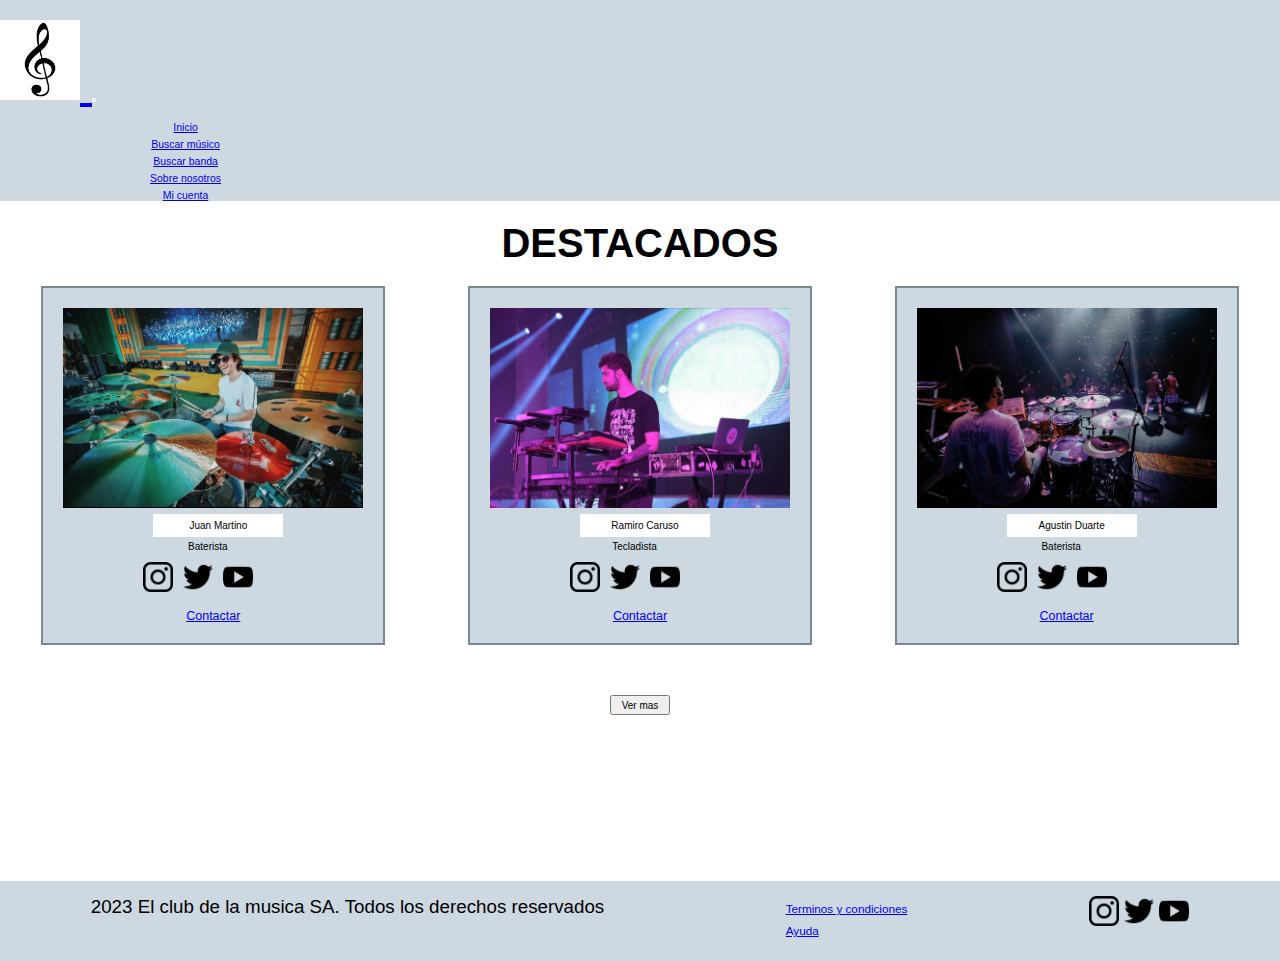
==== index.html @ a325bc66 "nav bootstrap" ====
<!DOCTYPE html>
<html lang="es">

<head>
    <meta charset="UTF-8">
    <meta http-equiv="X-UA-Compatible" content="IE=edge">
    <meta name="viewport" content="width=device-width, initial-scale=1.0">
    <link rel="shortcut icon" href="./img/notamusical.ico" />
    <link href="https://cdn.jsdelivr.net/npm/bootstrap@5.3.0-alpha1/dist/css/bootstrap.min.css" rel="stylesheet"
        integrity="sha384-GLhlTQ8iRABdZLl6O3oVMWSktQOp6b7In1Zl3/Jr59b6EGGoI1aFkw7cmDA6j6gD" crossorigin="anonymous">
    <script src="https://cdn.jsdelivr.net/npm/bootstrap@5.3.0-alpha1/dist/js/bootstrap.bundle.min.js"
        integrity="sha384-w76AqPfDkMBDXo30jS1Sgez6pr3x5MlQ1ZAGC+nuZB+EYdgRZgiwxhTBTkF7CXvN"
        crossorigin="anonymous"></script>
    <link rel="stylesheet" href="./css/estilos.css">
    <title>El club de la música</title>
</head>

<body>
        <header>
            <nav class="navbar navbar-expand-sm" style="background-color: #ced8e0; font-size: 11rem;" >
                <div class="container-fluid">
                    <a class="navbar-brand" href="./index.html">
                        <img src="./img/notamusical.png" alt="logo club" width="80" height="80">
                    </a>
                    <button class="navbar-toggler" type="button" data-bs-toggle="collapse" data-bs-target="#navbarNav"
                        aria-controls="navbarNav" aria-expanded="false" aria-label="Toggle navigation">
                        <span class="navbar-toggler-icon"></span>
                    </button>
                    <div class="collapse navbar-collapse" id="navbarNav">
                        <ul class="navbar-nav">
                            <li class="nav-item">
                                <a class="nav-link active" aria-current="page" href="./index.html">Inicio</a>
                            </li>
                            <li class="nav-item">
                                <a class="nav-link" href="./pages/buscarmusico.html">Buscar músico</a>
                            </li>
                            <li class="nav-item">
                                <a class="nav-link" href="./pages/buscarbanda.html">Buscar banda</a>
                            </li>
                            <li class="nav-item">
                                <a class="nav-link" href="./pages/sobrenosotros.html">Sobre nosotros</a>
                            </li>
                        </li>
                        <li class="nav-item">
                            <a class="nav-link" href="./pages/micuenta.html">Mi cuenta</a>
                        </li>
                        </ul>
                    </div>
                </div>
            </nav>
        </header>
        <div id="grid_container">
        <main>
            <!-- titulo -->
            <h1>DESTACADOS</h1>
            <!-- perfiles destacados -->
            <article>
                <section>
                    <a href="./pages/perfiljuan.html" target="_blank"><img class="imagenperfil" src="./img/fotojuan.png"
                            alt="img Juan Martino"></a>
                    <p class="nombres">Juan Martino</p>
                    <p class="instrumento">Baterista</p>
                    <ul class="redes">
                        <li><a href="https://instagram.com/juanmartino10" target="_blank"><img class="imgredes"
                                    src="./img/logoig.png" alt="logo ig"></a></li>
                        <li><a href="https://twitter.com/martinojuan10" target="_blank"><img class="imgredes"
                                    src="./img/logotw.png" alt="logo tw"></a></li>
                        <li><a href="https://youtube.com/juanmartino" target="_blank"> <img class="imgredes"
                                    src="./img/logoyt.png" alt="logo yt"></a></li>
                    </ul>
                    <br>
                    <div class="contactar">
                        <a href="./pages/perfiljuan.html">Contactar</a>
                    </div>
                </section>
                <section class="perfilchoco">
                    <a href="paginachoco.html" target="_blank"><img class="imagenperfil" src="./img/fotochoco.png"
                            alt="img Ramiro Caruso"></a>
                    <p class="nombres">Ramiro Caruso</p>
                    <p class="instrumento">Tecladista</p>
                    <ul class="redes">
                        <li><a href="https://instagram.com/carusoramiro" target="_blank"><img class="imgredes"
                                    src="./img/logoig.png" alt="logo ig"></a></li>
                        <li><a href="https://twitter.com/carusoramiro" target="_blank"><img class="imgredes"
                                    src="./img/logotw.png" alt="logo tw"></a></li>
                        <li><a href="https://youtube.com/carusoramiro" target="_blank"><img class="imgredes"
                                    src="./img/logoyt.png" alt="logo yt"></a></li>
                    </ul>
                    <br>
                    <div class="contactar">
                        <a href="perfilchoco.html" target="_blank">Contactar</a>
                    </div>
                </section>
                <section class="perfilagus">
                    <a href="paginaagus.html" target="_blank"><img class="imagenperfil" src="./img/fotoagus.png"
                            alt="img Agustin Duarte"></a>
                    <p class="nombres">Agustin Duarte</p>
                    <p class="instrumento">Baterista</p>
                    <ul class="redes">
                        <li><a href="https://instagram.com/agusduarte8" target="_blank"><img class="imgredes"
                                    src="./img/logoig.png" alt="logo ig"></a></li>
                        <li><a href="https://twitter.com/agusduarte8" target="_blank"><img class="imgredes"
                                    src="./img/logotw.png" alt="logo tw"></a></li>
                        <li><a href="https://youtube.com/agusduarte8" target="_blank"><img class="imgredes"
                                    src="./img/logoyt.png" alt="logo yt"></a></li>
                    </ul>
                    <br>
                    <div class="contactar">
                        <a href="perfilagus.html" target="_blank">Contactar</a>
                    </div>
                </section>
            </article>
            <div class="divBotonVerMas">
                <input type="button" name="vermas" value="Ver mas" class="botonVerMas">
            </div>
        </main>
        <!-- footer -->
        <footer>
            <div>
                <ul class="estilofooter">
                    <li class="copyfooter">2023 El club de la musica SA. Todos los derechos reservados</li>
                    <li><a href="./pages/terminos.html">Terminos y condiciones</a>
                        <br>
                        <a href="./pages/ayuda.html">Ayuda</a>
                    </li>
                    <li><a href="https://instagram.com/clubdelamusica" target="_blank"><img class="imgfooter"
                                src="./img/logoig.png" alt="logo ig"></a>
                        <a href="https://twitter.com/clubdelamusica" target="_blank"><img class="imgfooter"
                                src="./img/logotw.png" alt="logo tw"></a>
                        <a href="https://youtube.com/clubdelamusica" target="_blank"><img class="imgfooter"
                                src="./img/logoyt.png" alt="logo yt"></a>
                    </li>
                </ul>
            </div>
        </footer>
    </div>
</body>

</html>
---- css/estilos.css ----
* {
    margin: 0%;
    padding: 0%;
    font-size: 62.5%;
    font-family: 'Poppins', sans-serif;
}

/* GRID */
#grid_container {
    display: grid;
    grid-template-columns: 1fr;
    grid-template-rows: 600px 80px;
    grid-column-gap: 0px;
    grid-row-gap: 0px;
    grid-template-areas:
        "nav"
        "article"
        "footer";
}

header {
    background-color: #ced8e0;
    display: flex;
    align-items: center;
}

/* NAV */

nav {
    background-color: #ced8e0;
    font-size: 7rem;
    padding-top: 20px;
    display: flex;
}

nav ul li a {
    display: flex;
    justify-content: space-around;
    margin-left: 150px;
}

.navul {
    display: flex;
    justify-content: space-around;
    flex-direction: row;
    list-style-type: none;
    text-align: center;
}

.navul li {
    display: inline;
}

.logoprincipal {
    height: 100px;
    width: 100px;
    padding-top: 30px;
}

/* TITULO */

h1 {
    display: flex;
    justify-content: center;
    align-items: center;
    font-size: 4rem;
    margin: 20px;
}

h2 {
    display: flex;
    justify-content: center;
    align-items: center;
    font-size: 2rem;
    margin: 20px;
}

/* ARTICLE */

article {
    grid-area: article;
    display: flex;
    justify-content: space-around;
}

section {
    background-color: #ced8e0;
    border: solid 2px #788896;
    padding: 20px;
}

.buscadorMusicos {
    width: 500px;
    font-size: 1rem;
}

.nombres {
    display: flex;
    justify-content: center;
    align-items: center;
    font-size: 1rem;
    padding: 10px;
    background-color: white;
    height: 3px;
    width: 110px;
    margin-left: 90px;
    margin-top: 5px;
}


p {
    display: flex;
    align-items: center;
    justify-content: center;
    font-size: 1rem;
}

.instrumento {
    margin: 4px;
    margin-right: 15px;
}

.contactar {
    display: flex;
    justify-content: center;
    align-items: center;
    font-size: 2rem;
}

.imagenperfil {
    height: 200px;
    width: 300px;
}

.redes {
    display: flex;
    justify-content: center;
    margin: 10px;
    list-style-type: none;
    margin-right: 50px;
}

.imgredes {
    height: 30px;
    width: 30px;
    margin-left: 10px;
}

.divBotonVerMas {
    display: flex;
    justify-content: center;
    align-items: center;
    margin-bottom: 15px;
    padding: 10px;
}

.botonVerMas {
    height: 20px;
    width: 60px;
    font-size: 1rem;
    margin-top: 40px;
}

/* IFRAME */

.iframe {
    display: flex;
    align-items: center;
    justify-content: center;
    height: 500px;
    width: 500px;
    margin-left: 500px;
}


/* FOOTER */
footer {
    grid-area: footer;
    background-color: #ced8e0;
    height: 80px;
}


.imgfooter {
    height: 30px;
    width: 30px;
}

.estilofooter {
    display: flex;
    font-size: 3rem;
    justify-content: space-around;
    list-style-type: none;
    padding-top: 15px;
}

@media screen and (max-width: 400px) {

    .perfilchoco {
        display: none;
    }

    .perfilagus {
        display: none;
    }

    .perfilnegra {
        display: none;
    }

    #grid_container {
        grid-template-columns: 1fr;
        grid-template-rows: 600px 100px;
        grid-template-areas:
            "article"
            "footer";
    }

    nav {
        display: none;
    }

    h1 {
        font-size: 2rem;
    }

    .buscadorMusicos {
        width: 300px;
        font-size: 5px;
        height: 4px;
        margin-left: 25px;
    }

    footer {
        height: 200px;
    }

    .estilofooter {
        font-size: 2rem;
        display: flex;
        margin-top: 40px;
    }

    .logoprincipal {
        height: 35px;
        width: 35px;
    }

    .imgfooter {
        height: 20px;
        width: 20px;
    }

    .copyfooter {
        display: none;
    }
}
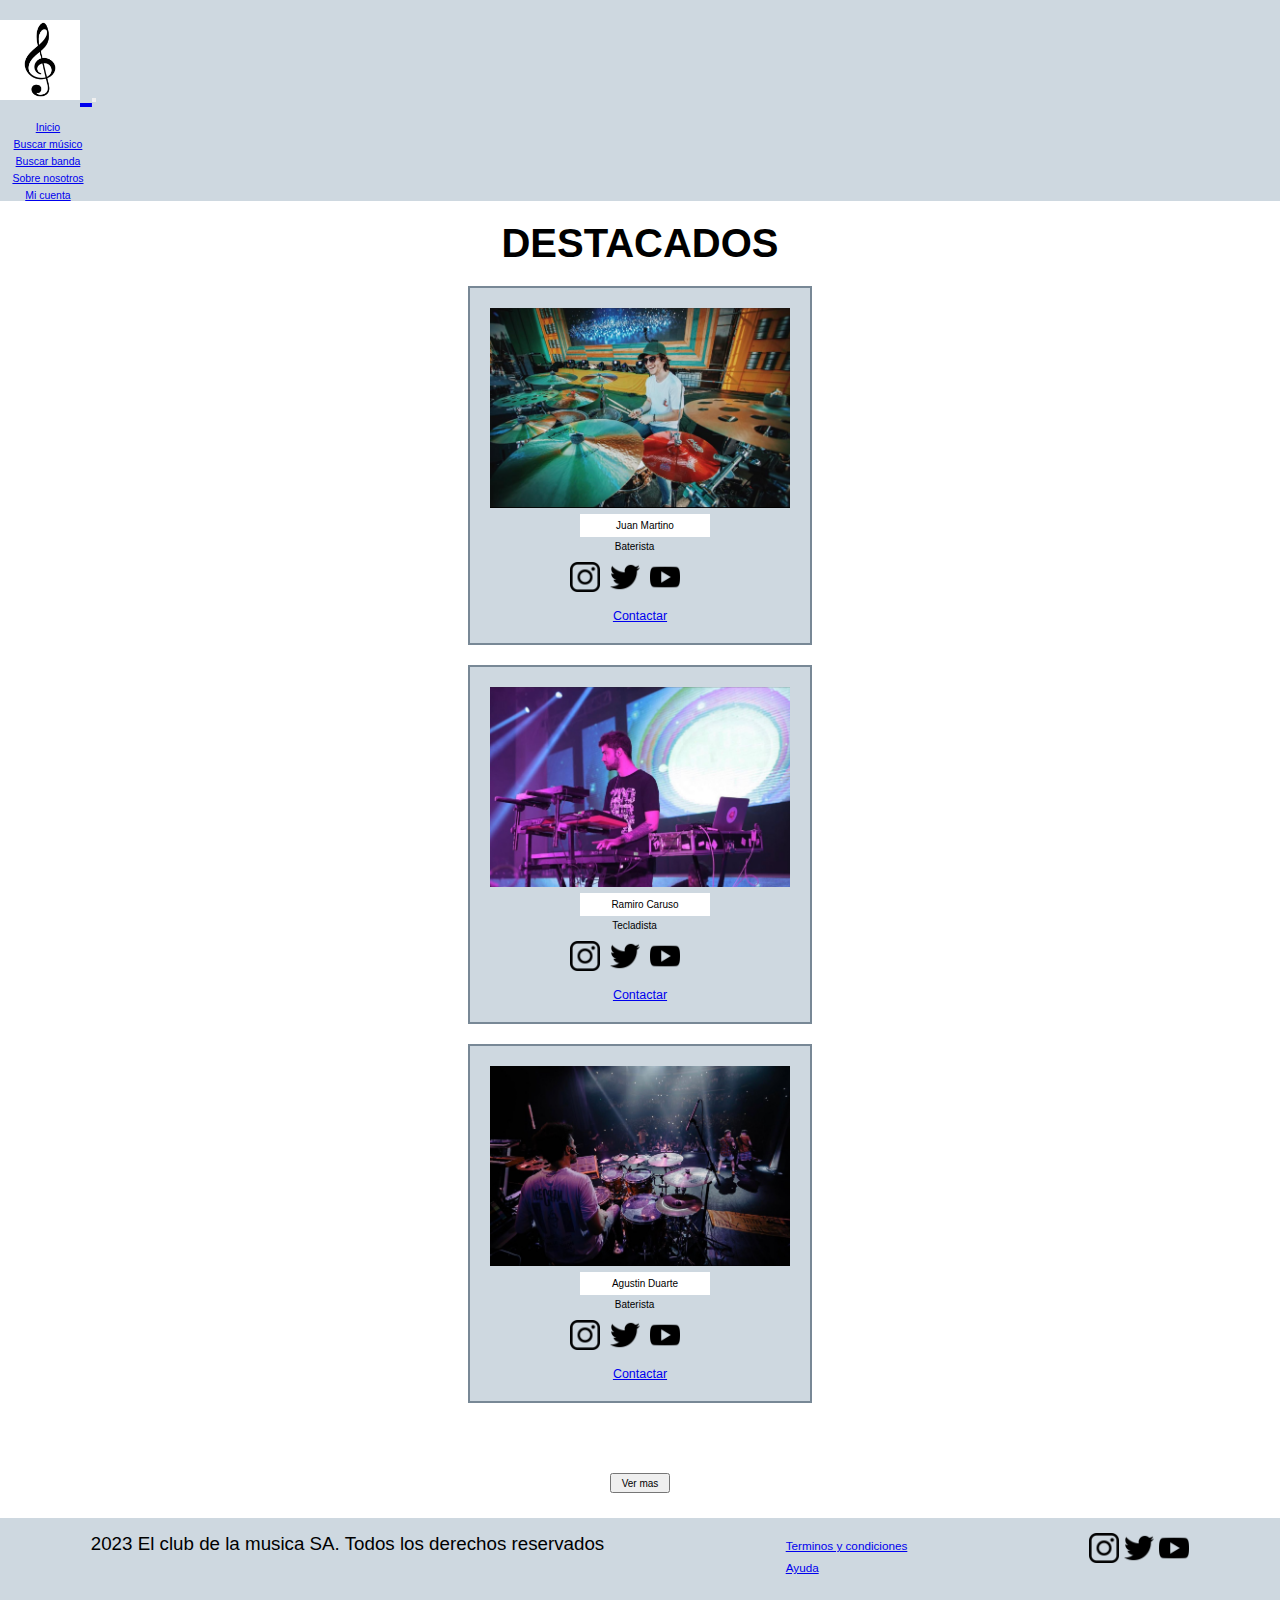
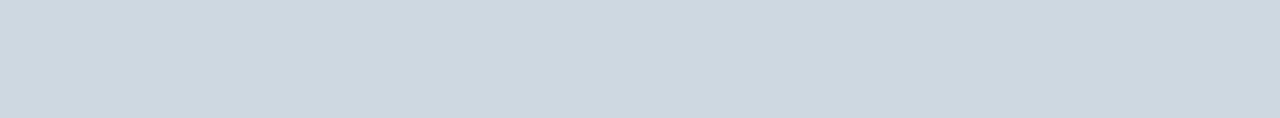
==== commit 7490190e: "correciones html" ====
--- a/index.html
+++ b/index.html
@@ -16,124 +16,137 @@
 </head>
 
 <body>
-        <header>
-            <nav class="navbar navbar-expand-sm" style="background-color: #ced8e0; font-size: 11rem;" >
-                <div class="container-fluid">
-                    <a class="navbar-brand" href="./index.html">
-                        <img src="./img/notamusical.png" alt="logo club" width="80" height="80">
-                    </a>
-                    <button class="navbar-toggler" type="button" data-bs-toggle="collapse" data-bs-target="#navbarNav"
-                        aria-controls="navbarNav" aria-expanded="false" aria-label="Toggle navigation">
-                        <span class="navbar-toggler-icon"></span>
-                    </button>
-                    <div class="collapse navbar-collapse" id="navbarNav">
-                        <ul class="navbar-nav">
-                            <li class="nav-item">
-                                <a class="nav-link active" aria-current="page" href="./index.html">Inicio</a>
-                            </li>
-                            <li class="nav-item">
-                                <a class="nav-link" href="./pages/buscarmusico.html">Buscar músico</a>
-                            </li>
-                            <li class="nav-item">
-                                <a class="nav-link" href="./pages/buscarbanda.html">Buscar banda</a>
-                            </li>
-                            <li class="nav-item">
-                                <a class="nav-link" href="./pages/sobrenosotros.html">Sobre nosotros</a>
-                            </li>
+    <header>
+        <nav class="navbar navbar-expand-sm">
+            <div class="container-fluid">
+                <a class="navbar-brand" href="./index.html">
+                    <img src="./img/notamusical.png" alt="logo club" width="80" height="80">
+                </a>
+                <button class="navbar-toggler" type="button" data-bs-toggle="collapse" data-bs-target="#navbarNav"
+                    aria-controls="navbarNav" aria-expanded="false" aria-label="Toggle navigation">
+                    <span class="navbar-toggler-icon"></span>
+                </button>
+                <div class="collapse navbar-collapse" id="navbarNav">
+                    <ul class="navbar-nav">
+                        <li class="nav-item">
+                            <a class="nav-link active" aria-current="page" href="./index.html">Inicio</a>
+                        </li>
+                        <li class="nav-item">
+                            <a class="nav-link" href="./pages/buscarmusico.html">Buscar músico</a>
+                        </li>
+                        <li class="nav-item">
+                            <a class="nav-link" href="./pages/buscarbanda.html">Buscar banda</a>
+                        </li>
+                        <li class="nav-item">
+                            <a class="nav-link" href="./pages/sobrenosotros.html">Sobre nosotros</a>
                         </li>
                         <li class="nav-item">
                             <a class="nav-link" href="./pages/micuenta.html">Mi cuenta</a>
                         </li>
+                    </ul>
+                </div>
+            </div>
+        </nav>
+    </header>
+    <main>
+        <!-- titulo -->
+        <h1>DESTACADOS</h1>
+        <!-- perfiles destacados -->
+        <div class="row">
+            <div class="col-sm">
+                <article>
+                    <section>
+                        <a href="./pages/perfiljuan.html" target="_blank"><img class="imagenperfil"
+                                src="./img/fotojuan.png" alt="img Juan Martino"></a>
+                        <p class="nombres">Juan Martino</p>
+                        <p class="instrumento">Baterista</p>
+                        <ul class="redes">
+                            <li><a href="https://instagram.com/juanmartino10" target="_blank"><img class="imgredes"
+                                        src="./img/logoig.png" alt="logo ig"></a></li>
+                            <li><a href="https://twitter.com/martinojuan10" target="_blank"><img class="imgredes"
+                                        src="./img/logotw.png" alt="logo tw"></a></li>
+                            <li><a href="https://youtube.com/juanmartino" target="_blank"> <img class="imgredes"
+                                        src="./img/logoyt.png" alt="logo yt"></a></li>
+                        </ul>
+                        <br>
+                        <div class="contactar">
+                            <a href="./pages/perfiljuan.html">Contactar</a>
+                        </div>
+                    </section>
+                </article>
+            </div>
+            <div class="col-sm">
+                <article>
+                    <section class="perfilchoco">
+                        <a href="paginachoco.html" target="_blank"><img class="imagenperfil" src="./img/fotochoco.png"
+                                alt="img Ramiro Caruso"></a>
+                        <p class="nombres">Ramiro Caruso</p>
+                        <p class="instrumento">Tecladista</p>
+                        <ul class="redes">
+                            <li><a href="https://instagram.com/carusoramiro" target="_blank"><img class="imgredes"
+                                        src="./img/logoig.png" alt="logo ig"></a></li>
+                            <li><a href="https://twitter.com/carusoramiro" target="_blank"><img class="imgredes"
+                                        src="./img/logotw.png" alt="logo tw"></a></li>
+                            <li><a href="https://youtube.com/carusoramiro" target="_blank"><img class="imgredes"
+                                        src="./img/logoyt.png" alt="logo yt"></a></li>
+                        </ul>
+                        <br>
+                        <div class="contactar">
+                            <a href="perfilchoco.html" target="_blank">Contactar</a>
+                        </div>
+                    </section>
+                </article>
+            </div>
+            <div class="col-sm">
+                <article>
+                    <section class="perfilagus">
+                        <a href="paginaagus.html" target="_blank"><img class="imagenperfil" src="./img/fotoagus.png"
+                                alt="img Agustin Duarte"></a>
+                        <p class="nombres">Agustin Duarte</p>
+                        <p class="instrumento">Baterista</p>
+                        <ul class="redes">
+                            <li><a href="https://instagram.com/agusduarte8" target="_blank"><img class="imgredes"
+                                        src="./img/logoig.png" alt="logo ig"></a></li>
+                            <li><a href="https://twitter.com/agusduarte8" target="_blank"><img class="imgredes"
+                                        src="./img/logotw.png" alt="logo tw"></a></li>
+                            <li><a href="https://youtube.com/agusduarte8" target="_blank"><img class="imgredes"
+                                        src="./img/logoyt.png" alt="logo yt"></a></li>
+                        </ul>
+                        <br>
+                        <div class="contactar">
+                            <a href="perfilagus.html" target="_blank">Contactar</a>
+                        </div>
+                    </section>
+                </article>
+            </div>
+        </div>
+        <div class="divBotonVerMas">
+            <input type="button" name="vermas" value="Ver mas" class="botonVerMas">
+        </div>
+    </main>
+    <!-- footer -->
+        <div class="row">
+            <div class="col">
+                <footer>
+                    <div>
+                        <ul class="estilofooter">
+                            <li class="copyfooter">2023 El club de la musica SA. Todos los derechos reservados</li>
+                            <li><a href="./pages/terminos.html">Terminos y condiciones</a>
+                                <br>
+                                <a href="./pages/ayuda.html">Ayuda</a>
+                            </li>
+                            <li><a href="https://instagram.com/clubdelamusica" target="_blank"><img class="imgfooter"
+                                        src="./img/logoig.png" alt="logo ig"></a>
+                                <a href="https://twitter.com/clubdelamusica" target="_blank"><img class="imgfooter"
+                                        src="./img/logotw.png" alt="logo tw"></a>
+                                <a href="https://youtube.com/clubdelamusica" target="_blank"><img class="imgfooter"
+                                        src="./img/logoyt.png" alt="logo yt"></a>
+                            </li>
                         </ul>
                     </div>
-                </div>
-            </nav>
-        </header>
-        <div id="grid_container">
-        <main>
-            <!-- titulo -->
-            <h1>DESTACADOS</h1>
-            <!-- perfiles destacados -->
-            <article>
-                <section>
-                    <a href="./pages/perfiljuan.html" target="_blank"><img class="imagenperfil" src="./img/fotojuan.png"
-                            alt="img Juan Martino"></a>
-                    <p class="nombres">Juan Martino</p>
-                    <p class="instrumento">Baterista</p>
-                    <ul class="redes">
-                        <li><a href="https://instagram.com/juanmartino10" target="_blank"><img class="imgredes"
-                                    src="./img/logoig.png" alt="logo ig"></a></li>
-                        <li><a href="https://twitter.com/martinojuan10" target="_blank"><img class="imgredes"
-                                    src="./img/logotw.png" alt="logo tw"></a></li>
-                        <li><a href="https://youtube.com/juanmartino" target="_blank"> <img class="imgredes"
-                                    src="./img/logoyt.png" alt="logo yt"></a></li>
-                    </ul>
-                    <br>
-                    <div class="contactar">
-                        <a href="./pages/perfiljuan.html">Contactar</a>
-                    </div>
-                </section>
-                <section class="perfilchoco">
-                    <a href="paginachoco.html" target="_blank"><img class="imagenperfil" src="./img/fotochoco.png"
-                            alt="img Ramiro Caruso"></a>
-                    <p class="nombres">Ramiro Caruso</p>
-                    <p class="instrumento">Tecladista</p>
-                    <ul class="redes">
-                        <li><a href="https://instagram.com/carusoramiro" target="_blank"><img class="imgredes"
-                                    src="./img/logoig.png" alt="logo ig"></a></li>
-                        <li><a href="https://twitter.com/carusoramiro" target="_blank"><img class="imgredes"
-                                    src="./img/logotw.png" alt="logo tw"></a></li>
-                        <li><a href="https://youtube.com/carusoramiro" target="_blank"><img class="imgredes"
-                                    src="./img/logoyt.png" alt="logo yt"></a></li>
-                    </ul>
-                    <br>
-                    <div class="contactar">
-                        <a href="perfilchoco.html" target="_blank">Contactar</a>
-                    </div>
-                </section>
-                <section class="perfilagus">
-                    <a href="paginaagus.html" target="_blank"><img class="imagenperfil" src="./img/fotoagus.png"
-                            alt="img Agustin Duarte"></a>
-                    <p class="nombres">Agustin Duarte</p>
-                    <p class="instrumento">Baterista</p>
-                    <ul class="redes">
-                        <li><a href="https://instagram.com/agusduarte8" target="_blank"><img class="imgredes"
-                                    src="./img/logoig.png" alt="logo ig"></a></li>
-                        <li><a href="https://twitter.com/agusduarte8" target="_blank"><img class="imgredes"
-                                    src="./img/logotw.png" alt="logo tw"></a></li>
-                        <li><a href="https://youtube.com/agusduarte8" target="_blank"><img class="imgredes"
-                                    src="./img/logoyt.png" alt="logo yt"></a></li>
-                    </ul>
-                    <br>
-                    <div class="contactar">
-                        <a href="perfilagus.html" target="_blank">Contactar</a>
-                    </div>
-                </section>
-            </article>
-            <div class="divBotonVerMas">
-                <input type="button" name="vermas" value="Ver mas" class="botonVerMas">
+                </footer>
             </div>
-        </main>
-        <!-- footer -->
-        <footer>
-            <div>
-                <ul class="estilofooter">
-                    <li class="copyfooter">2023 El club de la musica SA. Todos los derechos reservados</li>
-                    <li><a href="./pages/terminos.html">Terminos y condiciones</a>
-                        <br>
-                        <a href="./pages/ayuda.html">Ayuda</a>
-                    </li>
-                    <li><a href="https://instagram.com/clubdelamusica" target="_blank"><img class="imgfooter"
-                                src="./img/logoig.png" alt="logo ig"></a>
-                        <a href="https://twitter.com/clubdelamusica" target="_blank"><img class="imgfooter"
-                                src="./img/logotw.png" alt="logo tw"></a>
-                        <a href="https://youtube.com/clubdelamusica" target="_blank"><img class="imgfooter"
-                                src="./img/logoyt.png" alt="logo yt"></a>
-                    </li>
-                </ul>
-            </div>
-        </footer>
-    </div>
+        </div>
 </body>
 
 </html>--- a/css/estilos.css
+++ b/css/estilos.css
@@ -9,7 +9,7 @@
 #grid_container {
     display: grid;
     grid-template-columns: 1fr;
-    grid-template-rows: 600px 80px;
+    grid-template-rows: 100px 600px 80px;
     grid-column-gap: 0px;
     grid-row-gap: 0px;
     grid-template-areas:
@@ -28,7 +28,7 @@
 
 nav {
     background-color: #ced8e0;
-    font-size: 7rem;
+    font-size: 11rem;
     padding-top: 20px;
     display: flex;
 }
@@ -36,7 +36,7 @@
 nav ul li a {
     display: flex;
     justify-content: space-around;
-    margin-left: 150px;
+    
 }
 
 .navul {
@@ -81,6 +81,7 @@
     grid-area: article;
     display: flex;
     justify-content: space-around;
+    margin-bottom: 20px;
 }
 
 section {
@@ -161,6 +162,19 @@
     margin-top: 40px;
 }
 
+.miCuenta {
+    height: 300px;
+    font-size: 4rem;
+    margin: 40px;
+    margin-bottom: 100px;
+}
+
+.botonIngresar {
+margin: 20px;
+margin-left: 120px;
+padding: 10px;
+}
+
 /* IFRAME */
 
 .iframe {
@@ -177,7 +191,7 @@
 footer {
     grid-area: footer;
     background-color: #ced8e0;
-    height: 80px;
+    height: 200px;
 }
 
 
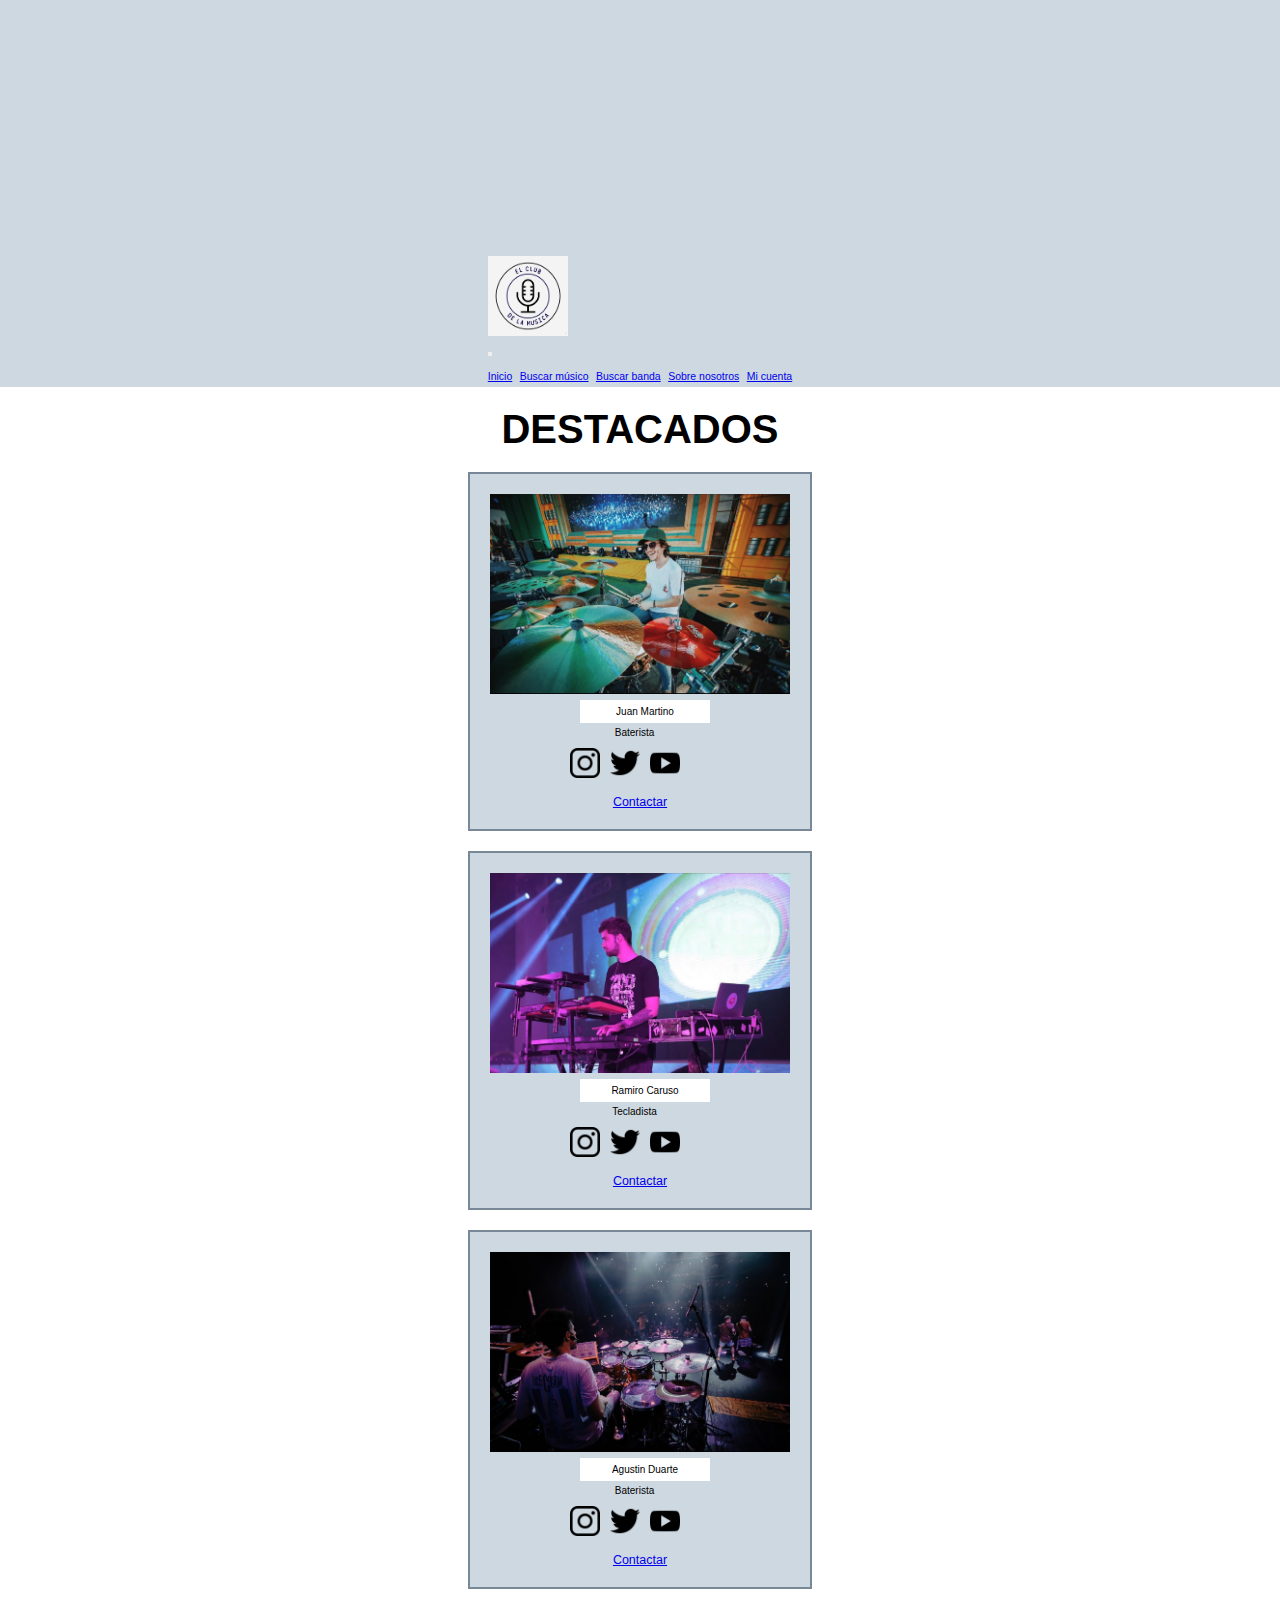
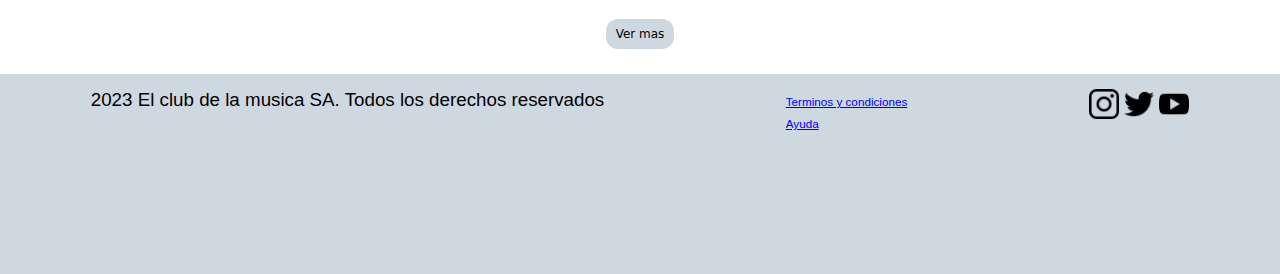
==== commit 57caba15: "version con boton nuevo" ====
--- a/index.html
+++ b/index.html
@@ -14,6 +14,7 @@
     <link rel="stylesheet" href="./css/estilos.css">
     <title>El club de la música</title>
 </head>
+
 
 <body>
     <header>
@@ -121,32 +122,32 @@
             </div>
         </div>
         <div class="divBotonVerMas">
-            <input type="button" name="vermas" value="Ver mas" class="botonVerMas">
-        </div>
+        <button class="button-62" role="button">Ver mas</button>
+    </div>
     </main>
     <!-- footer -->
-        <div class="row">
-            <div class="col">
-                <footer>
-                    <div>
-                        <ul class="estilofooter">
-                            <li class="copyfooter">2023 El club de la musica SA. Todos los derechos reservados</li>
-                            <li><a href="./pages/terminos.html">Terminos y condiciones</a>
-                                <br>
-                                <a href="./pages/ayuda.html">Ayuda</a>
-                            </li>
-                            <li><a href="https://instagram.com/clubdelamusica" target="_blank"><img class="imgfooter"
-                                        src="./img/logoig.png" alt="logo ig"></a>
-                                <a href="https://twitter.com/clubdelamusica" target="_blank"><img class="imgfooter"
-                                        src="./img/logotw.png" alt="logo tw"></a>
-                                <a href="https://youtube.com/clubdelamusica" target="_blank"><img class="imgfooter"
-                                        src="./img/logoyt.png" alt="logo yt"></a>
-                            </li>
-                        </ul>
-                    </div>
-                </footer>
-            </div>
+    <div class="row">
+        <div class="col">
+            <footer>
+                <div>
+                    <ul class="estilofooter">
+                        <li class="copyfooter">2023 El club de la musica SA. Todos los derechos reservados</li>
+                        <li><a href="./pages/terminos.html">Terminos y condiciones</a>
+                            <br>
+                            <a href="./pages/ayuda.html">Ayuda</a>
+                        </li>
+                        <li><a href="https://instagram.com/clubdelamusica" target="_blank"><img class="imgfooter"
+                                    src="./img/logoig.png" alt="logo ig"></a>
+                            <a href="https://twitter.com/clubdelamusica" target="_blank"><img class="imgfooter"
+                                    src="./img/logotw.png" alt="logo tw"></a>
+                            <a href="https://youtube.com/clubdelamusica" target="_blank"><img class="imgfooter"
+                                    src="./img/logoyt.png" alt="logo yt"></a>
+                        </li>
+                    </ul>
+                </div>
+            </footer>
         </div>
+    </div>
 </body>
 
 </html>--- a/css/estilos.css
+++ b/css/estilos.css
@@ -1,271 +1,266 @@
 * {
-    margin: 0%;
-    padding: 0%;
-    font-size: 62.5%;
-    font-family: 'Poppins', sans-serif;
+  margin: 0%;
+  padding: 0%;
+  font-size: 62.5%;
+  font-family: "Poppins", sans-serif;
 }
 
 /* GRID */
 #grid_container {
-    display: grid;
-    grid-template-columns: 1fr;
-    grid-template-rows: 100px 600px 80px;
-    grid-column-gap: 0px;
-    grid-row-gap: 0px;
-    grid-template-areas:
-        "nav"
-        "article"
-        "footer";
-}
-
-header {
-    background-color: #ced8e0;
-    display: flex;
-    align-items: center;
-}
-
-/* NAV */
+  display: grid;
+  grid-template-columns: 1fr;
+  grid-template-rows: 100px 600px 80px;
+  grid-column-gap: 0px;
+  grid-row-gap: 0px;
+  grid-template-areas: "nav" "article" "footer";
+}
 
 nav {
-    background-color: #ced8e0;
-    font-size: 11rem;
-    padding-top: 20px;
-    display: flex;
-}
-
-nav ul li a {
-    display: flex;
-    justify-content: space-around;
-    
-}
-
-.navul {
-    display: flex;
-    justify-content: space-around;
-    flex-direction: row;
-    list-style-type: none;
-    text-align: center;
-}
-
-.navul li {
-    display: inline;
+  display: flex;
+  justify-content: center;
+  background-color: #ced8e0;
+  font-size: 11rem;
+  padding-top: 20%;
+}
+
+nav button {
+  display: flex;
+  justify-content: end;
+}
+
+nav ul {
+  flex-direction: row;
+  list-style-type: none;
+  text-align: center;
+}
+
+nav ul li {
+  justify-content: space-around;
+  display: inline-block;
 }
 
 .logoprincipal {
-    height: 100px;
-    width: 100px;
-    padding-top: 30px;
+  height: 100px;
+  width: 100px;
+  margin-top: 50px;
 }
 
 /* TITULO */
-
 h1 {
-    display: flex;
-    justify-content: center;
-    align-items: center;
-    font-size: 4rem;
-    margin: 20px;
+  display: flex;
+  justify-content: center;
+  align-items: center;
+  font-size: 4rem;
+  margin: 20px;
 }
 
 h2 {
-    display: flex;
-    justify-content: center;
-    align-items: center;
-    font-size: 2rem;
-    margin: 20px;
+  display: flex;
+  justify-content: center;
+  align-items: center;
+  font-size: 2rem;
 }
 
 /* ARTICLE */
-
 article {
-    grid-area: article;
-    display: flex;
-    justify-content: space-around;
-    margin-bottom: 20px;
+  grid-area: article;
+  display: flex;
+  justify-content: space-around;
+  margin-bottom: 20px;
 }
 
 section {
-    background-color: #ced8e0;
-    border: solid 2px #788896;
-    padding: 20px;
+  background-color: #ced8e0;
+  border: solid 2px #788896;
+  padding: 20px;
 }
 
 .buscadorMusicos {
-    width: 500px;
-    font-size: 1rem;
+  width: 500px;
+  font-size: 1rem;
 }
 
 .nombres {
-    display: flex;
-    justify-content: center;
-    align-items: center;
-    font-size: 1rem;
-    padding: 10px;
-    background-color: white;
-    height: 3px;
-    width: 110px;
-    margin-left: 90px;
-    margin-top: 5px;
-}
-
+  display: flex;
+  justify-content: center;
+  align-items: center;
+  font-size: 1rem;
+  padding: 10px;
+  background-color: white;
+  height: 3px;
+  width: 110px;
+  margin-left: 90px;
+  margin-top: 5px;
+}
 
 p {
-    display: flex;
-    align-items: center;
-    justify-content: center;
-    font-size: 1rem;
+  display: flex;
+  align-items: center;
+  justify-content: center;
+  font-size: 1rem;
 }
 
 .instrumento {
-    margin: 4px;
-    margin-right: 15px;
+  margin: 4px;
+  margin-right: 15px;
 }
 
 .contactar {
-    display: flex;
-    justify-content: center;
-    align-items: center;
-    font-size: 2rem;
+  display: flex;
+  justify-content: center;
+  align-items: center;
+  font-size: 2rem;
 }
 
 .imagenperfil {
-    height: 200px;
-    width: 300px;
+  height: 200px;
+  width: 300px;
 }
 
 .redes {
-    display: flex;
-    justify-content: center;
-    margin: 10px;
-    list-style-type: none;
-    margin-right: 50px;
+  display: flex;
+  justify-content: center;
+  margin: 10px;
+  list-style-type: none;
+  margin-right: 50px;
 }
 
 .imgredes {
-    height: 30px;
-    width: 30px;
-    margin-left: 10px;
+  height: 30px;
+  width: 30px;
+  margin-left: 10px;
 }
 
 .divBotonVerMas {
-    display: flex;
-    justify-content: center;
-    align-items: center;
-    margin-bottom: 15px;
-    padding: 10px;
-}
-
-.botonVerMas {
-    height: 20px;
-    width: 60px;
-    font-size: 1rem;
-    margin-top: 40px;
+  display: flex;
+  justify-content: center;
+  align-items: center;
+  margin-bottom: 15px;
+  padding: 10px;
+}
+
+.button-62 {
+  background: linear-gradient(to bottom right, #ced8e0, #ced8e0);
+  border: 0;
+  border-radius: 12px;
+  color: black;
+  cursor: pointer;
+  display: inline-block;
+  font-family: -apple-system, system-ui, "Segoe UI", Roboto, Helvetica, Arial, sans-serif;
+  font-size: 12px;
+  font-weight: 500;
+  line-height: 2.5;
+  outline: transparent;
+  padding: 0 1rem;
+  text-align: center;
+  text-decoration: none;
+  transition: box-shadow .2s ease-in-out;
+  user-select: none;
+  -webkit-user-select: none;
+  touch-action: manipulation;
+  white-space: nowrap;
+
+}
+
+.button-62:not([disabled]):focus {
+  box-shadow: 0 0 .25rem rgba(0, 0, 0, 0.5), -.125rem -.125rem 1rem  #ced8e0, .125rem .125rem 1rem  #ced8e0;
+}
+
+.button-62:not([disabled]):hover {
+  box-shadow: 0 0 .25rem rgba(0, 0, 0, 0.5), -.125rem -.125rem 1rem  #ced8e0, .125rem .125rem 1rem  #ced8e0;
 }
 
 .miCuenta {
-    height: 300px;
-    font-size: 4rem;
-    margin: 40px;
-    margin-bottom: 100px;
+  height: 350px;
+  font-size: 4rem;
+  margin: 40px;
+  margin-bottom: 100px;
 }
 
 .botonIngresar {
-margin: 20px;
-margin-left: 120px;
-padding: 10px;
+  margin: 20px;
+  margin-left: 120px;
+}
+
+.historia {
+  font-size: 2rem;
+  width: 900px;
 }
 
 /* IFRAME */
-
 .iframe {
-    display: flex;
-    align-items: center;
-    justify-content: center;
-    height: 500px;
-    width: 500px;
-    margin-left: 500px;
-}
-
+  display: flex;
+  align-items: center;
+  justify-content: center;
+  height: 80%;
+  width: 80%;
+}
 
 /* FOOTER */
 footer {
-    grid-area: footer;
-    background-color: #ced8e0;
+  grid-area: footer;
+  background-color: #ced8e0;
+  height: 200px;
+}
+
+.imgfooter {
+  height: 30px;
+  width: 30px;
+}
+
+.estilofooter {
+  display: flex;
+  font-size: 3rem;
+  justify-content: space-around;
+  list-style-type: none;
+  padding-top: 15px;
+}
+
+@media screen and (max-width: 400px) {
+  #grid_container {
+    grid-template-columns: 1fr;
+    grid-template-rows: 600px 100px;
+    grid-template-areas: "article" "footer";
+  }
+
+  nav {
+    display: none;
+  }
+
+  h1 {
+    font-size: 2rem;
+  }
+
+  .buscadorMusicos {
+    width: 300px;
+    font-size: 5px;
+    height: 4px;
+    margin-left: 25px;
+  }
+
+  footer {
     height: 200px;
-}
-
-
-.imgfooter {
-    height: 30px;
-    width: 30px;
-}
-
-.estilofooter {
+  }
+
+  .estilofooter {
+    font-size: 2rem;
     display: flex;
-    font-size: 3rem;
-    justify-content: space-around;
-    list-style-type: none;
-    padding-top: 15px;
-}
-
-@media screen and (max-width: 400px) {
-
-    .perfilchoco {
-        display: none;
-    }
-
-    .perfilagus {
-        display: none;
-    }
-
-    .perfilnegra {
-        display: none;
-    }
-
-    #grid_container {
-        grid-template-columns: 1fr;
-        grid-template-rows: 600px 100px;
-        grid-template-areas:
-            "article"
-            "footer";
-    }
-
-    nav {
-        display: none;
-    }
-
-    h1 {
-        font-size: 2rem;
-    }
-
-    .buscadorMusicos {
-        width: 300px;
-        font-size: 5px;
-        height: 4px;
-        margin-left: 25px;
-    }
-
-    footer {
-        height: 200px;
-    }
-
-    .estilofooter {
-        font-size: 2rem;
-        display: flex;
-        margin-top: 40px;
-    }
-
-    .logoprincipal {
-        height: 35px;
-        width: 35px;
-    }
-
-    .imgfooter {
-        height: 20px;
-        width: 20px;
-    }
-
-    .copyfooter {
-        display: none;
-    }
-}+    margin-top: 40px;
+  }
+
+  .logoprincipal {
+    height: 35px;
+    width: 35px;
+  }
+
+  .imgfooter {
+    height: 20px;
+    width: 20px;
+  }
+
+  .copyfooter {
+    display: none;
+  }
+}
+
+/*# sourceMappingURL=estilos.css.map */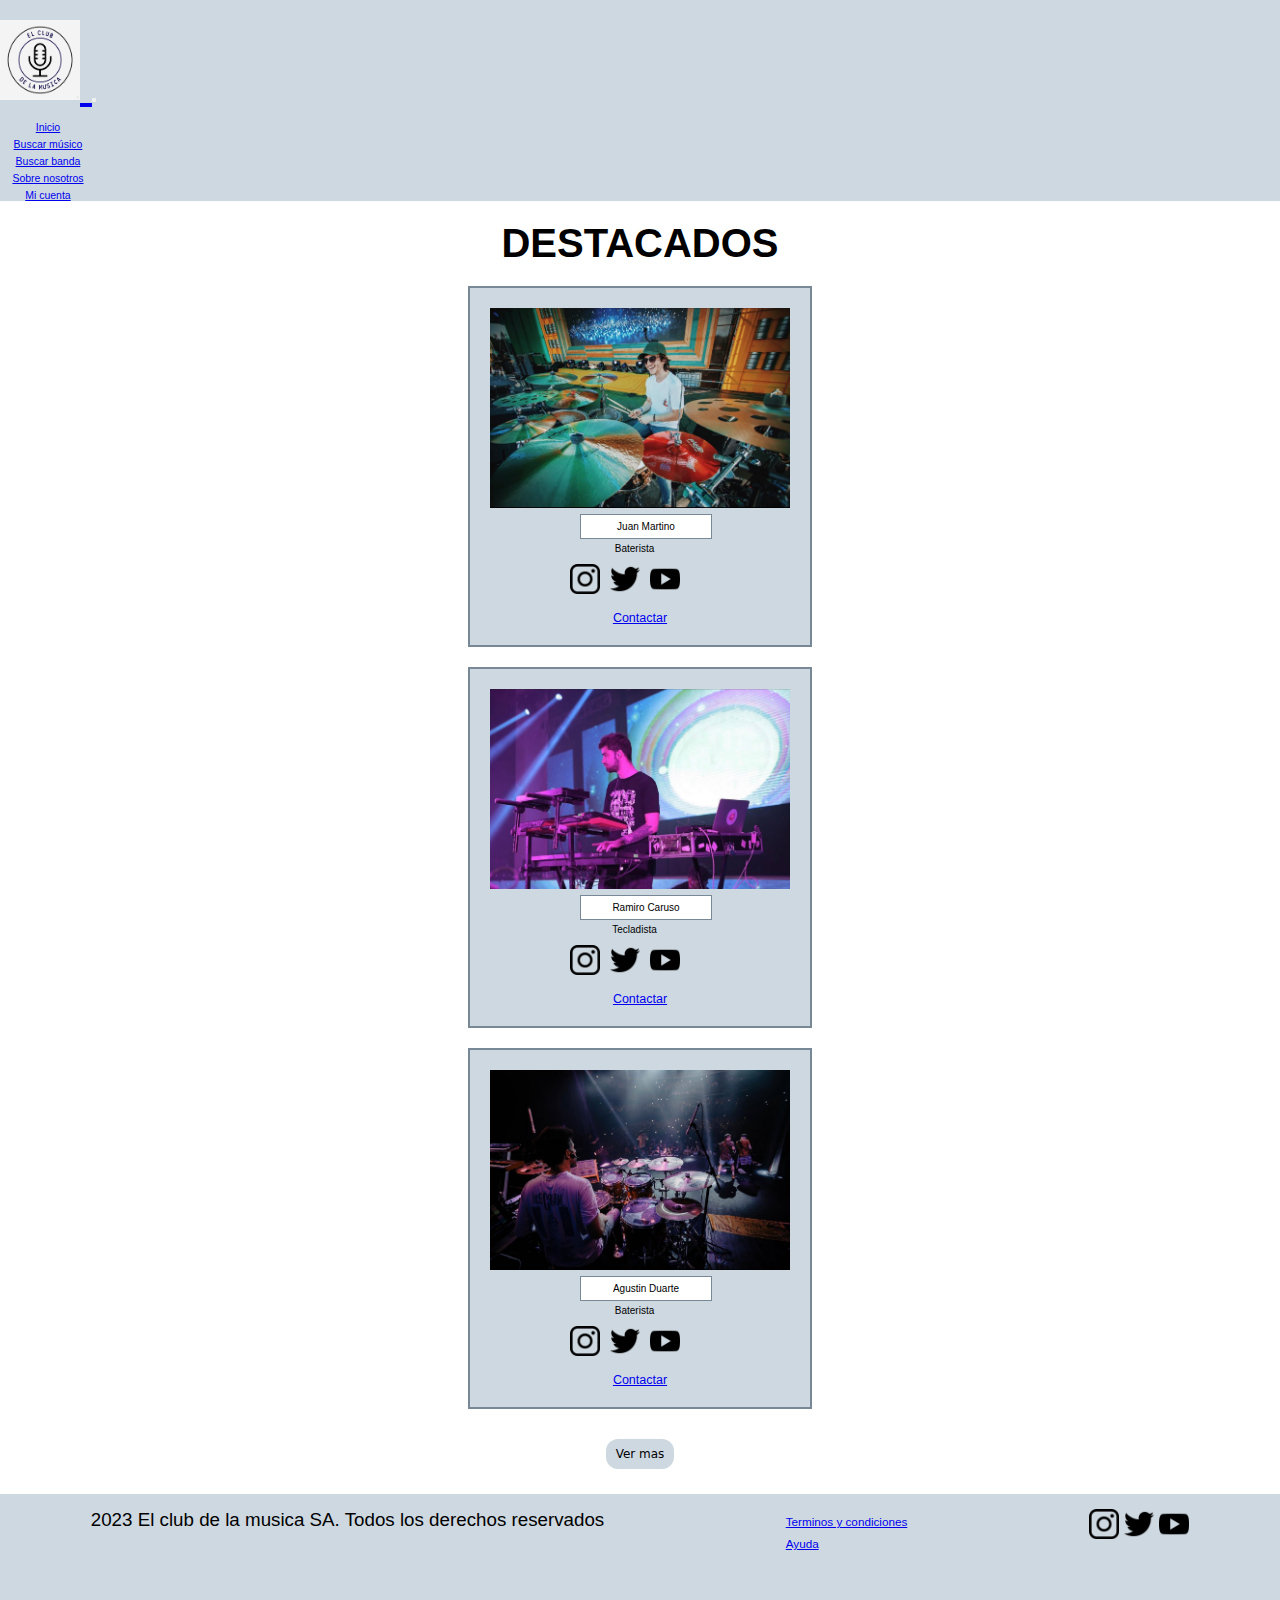
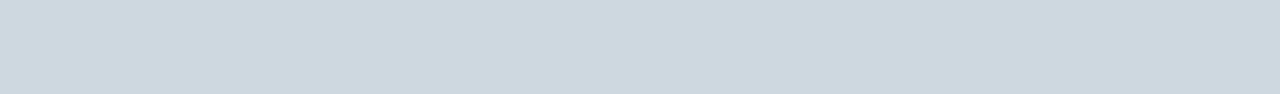
==== commit 635d6e7c: "sass actualizado" ====
--- a/index.html
+++ b/index.html
@@ -122,8 +122,8 @@
             </div>
         </div>
         <div class="divBotonVerMas">
-        <button class="button-62" role="button">Ver mas</button>
-    </div>
+            <button class="botonVerMas" role="button">Ver mas</button>
+        </div>
     </main>
     <!-- footer -->
     <div class="row">
--- a/css/estilos.css
+++ b/css/estilos.css
@@ -15,34 +15,35 @@
   grid-template-areas: "nav" "article" "footer";
 }
 
+/* NAV */
 nav {
-  display: flex;
-  justify-content: center;
   background-color: #ced8e0;
   font-size: 11rem;
-  padding-top: 20%;
-}
-
-nav button {
-  display: flex;
-  justify-content: end;
-}
-
-nav ul {
+  padding-top: 20px;
+  display: flex;
+}
+
+nav ul li a {
+  display: flex;
+  justify-content: space-around;
+}
+
+.navul {
+  display: flex;
+  justify-content: space-around;
   flex-direction: row;
   list-style-type: none;
   text-align: center;
 }
 
-nav ul li {
-  justify-content: space-around;
-  display: inline-block;
+.navul li {
+  display: inline;
 }
 
 .logoprincipal {
   height: 100px;
   width: 100px;
-  margin-top: 50px;
+  padding-top: 30px;
 }
 
 /* TITULO */
@@ -59,6 +60,7 @@
   justify-content: center;
   align-items: center;
   font-size: 2rem;
+  margin: 20px;
 }
 
 /* ARTICLE */
@@ -75,9 +77,31 @@
   padding: 20px;
 }
 
-.buscadorMusicos {
-  width: 500px;
+p {
+  display: flex;
+  align-items: center;
+  justify-content: center;
   font-size: 1rem;
+}
+
+/* FOOTER */
+footer {
+  grid-area: footer;
+  background-color: #ced8e0;
+  height: 200px;
+}
+
+.imgfooter {
+  height: 30px;
+  width: 30px;
+}
+
+.estilofooter {
+  display: flex;
+  font-size: 3rem;
+  justify-content: space-around;
+  list-style-type: none;
+  padding-top: 15px;
 }
 
 .nombres {
@@ -91,12 +115,11 @@
   width: 110px;
   margin-left: 90px;
   margin-top: 5px;
-}
-
-p {
-  display: flex;
-  align-items: center;
-  justify-content: center;
+  border: solid 1px #788896;
+}
+
+.buscadorMusicos {
+  width: 500px;
   font-size: 1rem;
 }
 
@@ -139,7 +162,7 @@
   padding: 10px;
 }
 
-.button-62 {
+.botonVerMas {
   background: linear-gradient(to bottom right, #ced8e0, #ced8e0);
   border: 0;
   border-radius: 12px;
@@ -154,25 +177,38 @@
   padding: 0 1rem;
   text-align: center;
   text-decoration: none;
-  transition: box-shadow .2s ease-in-out;
+  transition: box-shadow 0.2s ease-in-out;
   user-select: none;
   -webkit-user-select: none;
   touch-action: manipulation;
   white-space: nowrap;
-
-}
-
-.button-62:not([disabled]):focus {
-  box-shadow: 0 0 .25rem rgba(0, 0, 0, 0.5), -.125rem -.125rem 1rem  #ced8e0, .125rem .125rem 1rem  #ced8e0;
-}
-
-.button-62:not([disabled]):hover {
-  box-shadow: 0 0 .25rem rgba(0, 0, 0, 0.5), -.125rem -.125rem 1rem  #ced8e0, .125rem .125rem 1rem  #ced8e0;
+}
+
+.botonVerMas:not([disabled]):focus {
+  box-shadow: 0 0 0.25rem rgba(0, 0, 0, 0.5), -0.125rem -0.125rem 1rem #ced8e0, 0.125rem 0.125rem 1rem #ced8e0;
+}
+
+.botonVerMas:not([disabled]):hover {
+  box-shadow: 0 0 0.25rem rgba(0, 0, 0, 0.5), -0.125rem -0.125rem 1rem #ced8e0, 0.125rem 0.125rem 1rem #ced8e0;
+}
+
+/* IFRAME */
+.iframe {
+  display: flex;
+  align-items: center;
+  justify-content: center;
+  height: 50%;
+  width: 50%;
+}
+
+.historia {
+  font-size: 2rem;
+  width: 900px;
 }
 
 .miCuenta {
-  height: 350px;
-  font-size: 4rem;
+  height: 300px;
+  font-size: 3rem;
   margin: 40px;
   margin-bottom: 100px;
 }
@@ -180,40 +216,7 @@
 .botonIngresar {
   margin: 20px;
   margin-left: 120px;
-}
-
-.historia {
-  font-size: 2rem;
-  width: 900px;
-}
-
-/* IFRAME */
-.iframe {
-  display: flex;
-  align-items: center;
-  justify-content: center;
-  height: 80%;
-  width: 80%;
-}
-
-/* FOOTER */
-footer {
-  grid-area: footer;
-  background-color: #ced8e0;
-  height: 200px;
-}
-
-.imgfooter {
-  height: 30px;
-  width: 30px;
-}
-
-.estilofooter {
-  display: flex;
-  font-size: 3rem;
-  justify-content: space-around;
-  list-style-type: none;
-  padding-top: 15px;
+  padding: 1px;
 }
 
 @media screen and (max-width: 400px) {
@@ -222,11 +225,9 @@
     grid-template-rows: 600px 100px;
     grid-template-areas: "article" "footer";
   }
-
   nav {
     display: none;
   }
-
   h1 {
     font-size: 2rem;
   }
@@ -241,26 +242,22 @@
   footer {
     height: 200px;
   }
-
   .estilofooter {
     font-size: 2rem;
     display: flex;
     margin-top: 40px;
   }
-
   .logoprincipal {
     height: 35px;
     width: 35px;
   }
-
   .imgfooter {
     height: 20px;
     width: 20px;
   }
-
   .copyfooter {
     display: none;
   }
 }
 
-/*# sourceMappingURL=estilos.css.map */+/*# sourceMappingURL=estilos.css.map */
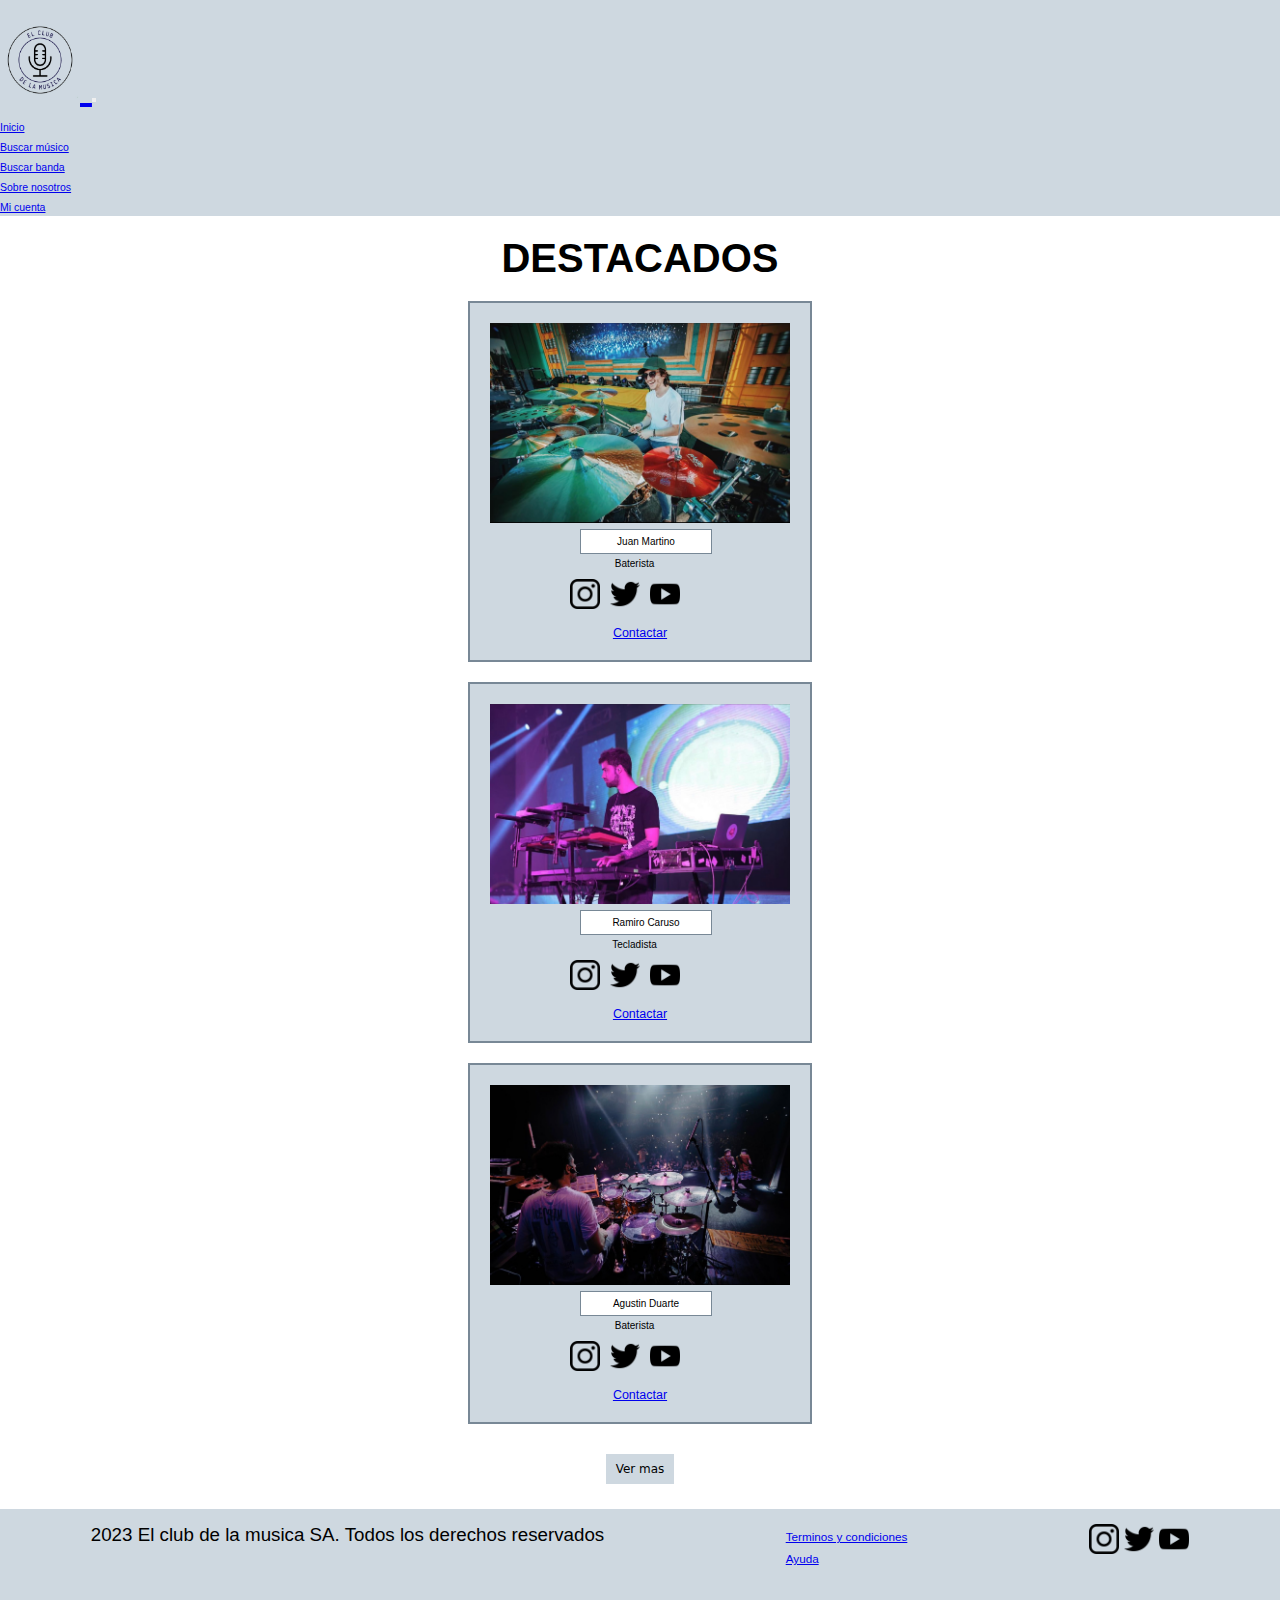
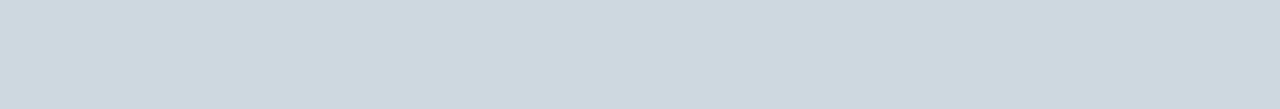
==== commit 075e541d: "algunas variables y errores corregidos" ====
--- a/index.html
+++ b/index.html
@@ -5,7 +5,7 @@
     <meta charset="UTF-8">
     <meta http-equiv="X-UA-Compatible" content="IE=edge">
     <meta name="viewport" content="width=device-width, initial-scale=1.0">
-    <link rel="shortcut icon" href="./img/notamusical.ico" />
+    <link rel="shortcut icon" href="./img/logopagina.ico" />
     <link href="https://cdn.jsdelivr.net/npm/bootstrap@5.3.0-alpha1/dist/css/bootstrap.min.css" rel="stylesheet"
         integrity="sha384-GLhlTQ8iRABdZLl6O3oVMWSktQOp6b7In1Zl3/Jr59b6EGGoI1aFkw7cmDA6j6gD" crossorigin="anonymous">
     <script src="https://cdn.jsdelivr.net/npm/bootstrap@5.3.0-alpha1/dist/js/bootstrap.bundle.min.js"
@@ -21,7 +21,7 @@
         <nav class="navbar navbar-expand-sm">
             <div class="container-fluid">
                 <a class="navbar-brand" href="./index.html">
-                    <img src="./img/notamusical.png" alt="logo club" width="80" height="80">
+                    <img src="./img/logopagina.png" alt="logo club" width="80" height="80">
                 </a>
                 <button class="navbar-toggler" type="button" data-bs-toggle="collapse" data-bs-target="#navbarNav"
                     aria-controls="navbarNav" aria-expanded="false" aria-label="Toggle navigation">
--- a/css/estilos.css
+++ b/css/estilos.css
@@ -22,22 +22,9 @@
   padding-top: 20px;
   display: flex;
 }
-
-nav ul li a {
-  display: flex;
-  justify-content: space-around;
-}
-
-.navul {
-  display: flex;
-  justify-content: space-around;
-  flex-direction: row;
-  list-style-type: none;
-  text-align: center;
-}
-
-.navul li {
-  display: inline;
+nav nav ul li a {
+  display: flex;
+  justify-content: space-around;
 }
 
 .logoprincipal {
@@ -60,7 +47,6 @@
   justify-content: center;
   align-items: center;
   font-size: 2rem;
-  margin: 20px;
 }
 
 /* ARTICLE */
@@ -70,14 +56,12 @@
   justify-content: space-around;
   margin-bottom: 20px;
 }
-
-section {
+article section {
   background-color: #ced8e0;
   border: solid 2px #788896;
   padding: 20px;
 }
-
-p {
+article p {
   display: flex;
   align-items: center;
   justify-content: center;
@@ -165,7 +149,6 @@
 .botonVerMas {
   background: linear-gradient(to bottom right, #ced8e0, #ced8e0);
   border: 0;
-  border-radius: 12px;
   color: black;
   cursor: pointer;
   display: inline-block;
@@ -214,9 +197,16 @@
 }
 
 .botonIngresar {
-  margin: 20px;
+  margin: 10px;
   margin-left: 120px;
   padding: 1px;
+}
+
+.herramientasLogin {
+  display: flex;
+  justify-content: space-around;
+  margin-top: 20px;
+  font-size: 20px;
 }
 
 @media screen and (max-width: 400px) {
@@ -231,14 +221,12 @@
   h1 {
     font-size: 2rem;
   }
-
   .buscadorMusicos {
     width: 300px;
     font-size: 5px;
     height: 4px;
     margin-left: 25px;
   }
-
   footer {
     height: 200px;
   }
@@ -259,5 +247,5 @@
     display: none;
   }
 }
-
+  
 /*# sourceMappingURL=estilos.css.map */
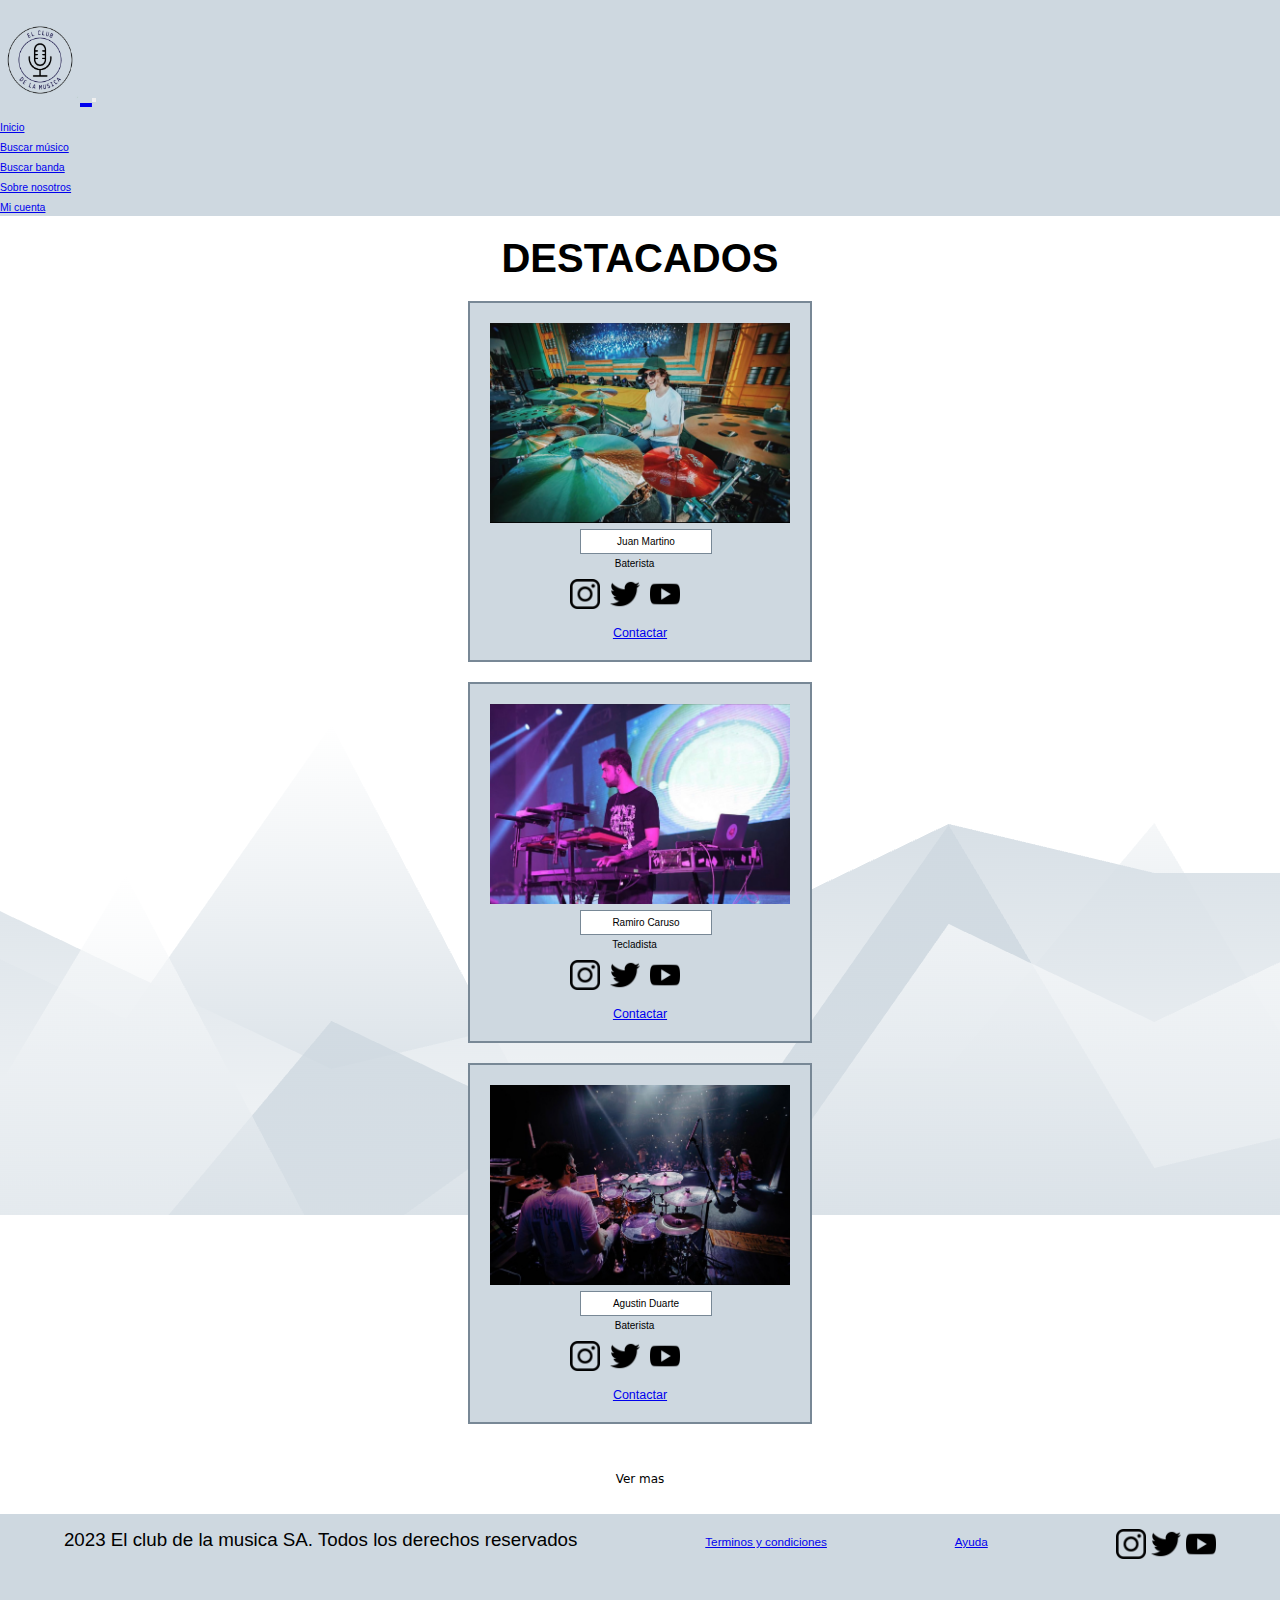
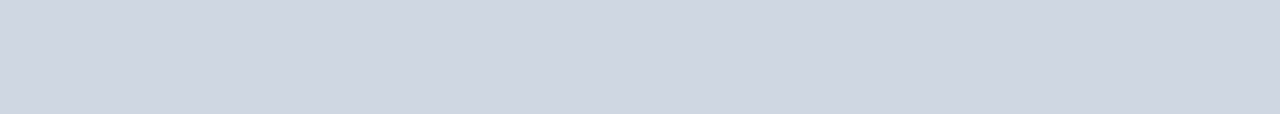
==== commit bfc38fe9: "animaciones y background version casi final" ====
--- a/index.html
+++ b/index.html
@@ -124,7 +124,7 @@
         <div class="divBotonVerMas">
             <button class="botonVerMas" role="button">Ver mas</button>
         </div>
-    </main>
+    
     <!-- footer -->
     <div class="row">
         <div class="col">
@@ -132,10 +132,9 @@
                 <div>
                     <ul class="estilofooter">
                         <li class="copyfooter">2023 El club de la musica SA. Todos los derechos reservados</li>
-                        <li><a href="./pages/terminos.html">Terminos y condiciones</a>
-                            <br>
-                            <a href="./pages/ayuda.html">Ayuda</a>
-                        </li>
+                        <li class="linkFooter"><a href="./pages/terminos.html">Terminos y condiciones</a></li>
+                            <li class="linkFooter"><a href="./pages/ayuda.html">Ayuda</a></li>
+                        
                         <li><a href="https://instagram.com/clubdelamusica" target="_blank"><img class="imgfooter"
                                     src="./img/logoig.png" alt="logo ig"></a>
                             <a href="https://twitter.com/clubdelamusica" target="_blank"><img class="imgfooter"
@@ -148,6 +147,7 @@
             </footer>
         </div>
     </div>
+</main>
 </body>
 
 </html>--- a/css/estilos.css
+++ b/css/estilos.css
@@ -22,9 +22,14 @@
   padding-top: 20px;
   display: flex;
 }
-nav nav ul li a {
-  display: flex;
-  justify-content: space-around;
+
+.nav-item {
+  margin-right: 10px;
+  transition: all 0.5s;
+}
+
+.nav-item:hover {
+  transform: scale(1.2);
 }
 
 .logoprincipal {
@@ -50,17 +55,26 @@
 }
 
 /* ARTICLE */
+
+main {
+  background-image: url(../img/wave.png);
+  background-repeat: no-repeat;
+  background-position: center;
+}
+
 article {
   grid-area: article;
   display: flex;
   justify-content: space-around;
   margin-bottom: 20px;
 }
+
 article section {
   background-color: #ced8e0;
   border: solid 2px #788896;
   padding: 20px;
 }
+
 article p {
   display: flex;
   align-items: center;
@@ -78,6 +92,19 @@
 .imgfooter {
   height: 30px;
   width: 30px;
+  transition: all 0.5s;
+}
+
+.imgfooter:hover {
+  transform: scale(1.2);
+}
+
+.linkFooter {
+  transition: all 0.5s;
+}
+
+.linkFooter:hover {
+  transform: scale(1.2) ;
 }
 
 .estilofooter {
@@ -117,6 +144,11 @@
   justify-content: center;
   align-items: center;
   font-size: 2rem;
+  transition: all 0.5s;
+}
+
+.contactar:hover {
+  transform: scale(1.2);
 }
 
 .imagenperfil {
@@ -131,23 +163,29 @@
   list-style-type: none;
   margin-right: 50px;
 }
+
 
 .imgredes {
   height: 30px;
   width: 30px;
   margin-left: 10px;
+  transition: all 0.5s;
+}
+
+.imgredes:hover {
+  transform: scale(1.2);
 }
 
 .divBotonVerMas {
   display: flex;
   justify-content: center;
   align-items: center;
-  margin-bottom: 15px;
-  padding: 10px;
+  margin-top: 40px;
+  margin-bottom: 20px;
 }
 
 .botonVerMas {
-  background: linear-gradient(to bottom right, #ced8e0, #ced8e0);
+  background: linear-gradient(to bottom right, white, white);
   border: 0;
   color: black;
   cursor: pointer;
@@ -168,11 +206,26 @@
 }
 
 .botonVerMas:not([disabled]):focus {
-  box-shadow: 0 0 0.25rem rgba(0, 0, 0, 0.5), -0.125rem -0.125rem 1rem #ced8e0, 0.125rem 0.125rem 1rem #ced8e0;
+  box-shadow: 0 0 0.25rem rgba(0, 0, 0, 0.5), -0.125rem -0.125rem 1rem white, 0.125rem 0.125rem 1rem white;
 }
 
 .botonVerMas:not([disabled]):hover {
-  box-shadow: 0 0 0.25rem rgba(0, 0, 0, 0.5), -0.125rem -0.125rem 1rem #ced8e0, 0.125rem 0.125rem 1rem #ced8e0;
+  box-shadow: 0 0 0.25rem rgba(0, 0, 0, 0.5), -0.125rem -0.125rem 1rem white, 0.125rem 0.125rem 1rem white;
+}
+
+div.row {
+  padding: 0%;
+  margin: 0%;
+}
+
+div.col-sm {
+  padding: 0%;
+  margin: 0%;
+}
+
+div.col {
+  padding: 0%;
+  margin: 0%;
 }
 
 /* IFRAME */
@@ -187,6 +240,10 @@
 .historia {
   font-size: 2rem;
   width: 900px;
+}
+
+article.miCuenta {
+  height: 400px;
 }
 
 .miCuenta {
@@ -197,55 +254,131 @@
 }
 
 .botonIngresar {
-  margin: 10px;
-  margin-left: 120px;
-  padding: 1px;
+  background: linear-gradient(to bottom right, white, white);
+  border: 0;
+  color: black;
+  cursor: pointer;
+  display: inline-block;
+  font-family: -apple-system, system-ui, "Segoe UI", Roboto, Helvetica, Arial, sans-serif;
+  font-size: 20px;
+  font-weight: 500;
+  line-height: 2.5;
+  outline: transparent;
+  padding: 0 1rem;
+  text-align: center;
+  text-decoration: none;
+  transition: box-shadow 0.2s ease-in-out;
+  user-select: none;
+  -webkit-user-select: none;
+  touch-action: manipulation;
+  white-space: nowrap;
+  margin-left: 110px;
+}
+
+.botonIngresar:not([disabled]):focus {
+  box-shadow: 0 0 0.25rem rgba(0, 0, 0, 0.5), -0.125rem -0.125rem 1rem #ced8e0, 0.125rem 0.125rem 1rem #ced8e0;
+}
+
+.botonIngresar:not([disabled]):hover {
+  box-shadow: 0 0 0.25rem rgba(0, 0, 0, 0.5), -0.125rem -0.125rem 1rem #ced8e0, 0.125rem 0.125rem 1rem #ced8e0;
 }
 
 .herramientasLogin {
   display: flex;
-  justify-content: space-around;
-  margin-top: 20px;
-  font-size: 20px;
-}
-
-@media screen and (max-width: 400px) {
+  flex-direction: column;
+  justify-content: center;
+  align-items: center;
+  margin-top: 40px;
+  font-size: 30px;
+}
+
+.herramientasLoginLista {
+  list-style: none;
+  font-size: 3rem;
+  transition: all 0.5s;
+}
+
+.herramientasLoginLista:hover {
+  transform: scale(1.2);
+}
+
+
+@media screen and (max-width: 900px) {
   #grid_container {
     grid-template-columns: 1fr;
     grid-template-rows: 600px 100px;
     grid-template-areas: "article" "footer";
   }
+
   nav {
     display: none;
   }
+
   h1 {
     font-size: 2rem;
   }
+
   .buscadorMusicos {
     width: 300px;
     font-size: 5px;
     height: 4px;
     margin-left: 25px;
   }
+
   footer {
     height: 200px;
   }
+
   .estilofooter {
-    font-size: 2rem;
+    font-size: 4rem;
     display: flex;
     margin-top: 40px;
   }
+
   .logoprincipal {
     height: 35px;
     width: 35px;
   }
+
   .imgfooter {
     height: 20px;
     width: 20px;
   }
+
   .copyfooter {
     display: none;
   }
 }
-  
-/*# sourceMappingURL=estilos.css.map */
+
+@media screen and (max-width: 1060px) {
+  .botonVerMas {
+    background: linear-gradient(to bottom right, #ced8e0, #ced8e0);
+    border: 0;
+    color: black;
+    cursor: pointer;
+    display: inline-block;
+    font-family: -apple-system, system-ui, "Segoe UI", Roboto, Helvetica, Arial, sans-serif;
+    font-size: 12px;
+    font-weight: 500;
+    line-height: 2.5;
+    outline: transparent;
+    padding: 0 1rem;
+    text-align: center;
+    text-decoration: none;
+    transition: box-shadow 0.2s ease-in-out;
+    user-select: none;
+    -webkit-user-select: none;
+    touch-action: manipulation;
+    white-space: nowrap;
+  }
+
+  .botonVerMas:not([disabled]):focus {
+    box-shadow: 0 0 0.25rem rgba(0, 0, 0, 0.5), -0.125rem -0.125rem 1rem #ced8e0, 0.125rem 0.125rem 1rem #ced8e0;
+  }
+
+  .botonVerMas:not([disabled]):hover {
+    box-shadow: 0 0 0.25rem rgba(0, 0, 0, 0.5), -0.125rem -0.125rem 1rem #ced8e0, 0.125rem 0.125rem 1rem #ced8e0;
+  }
+}
+
+/*# sourceMappingURL=estilos.css.map */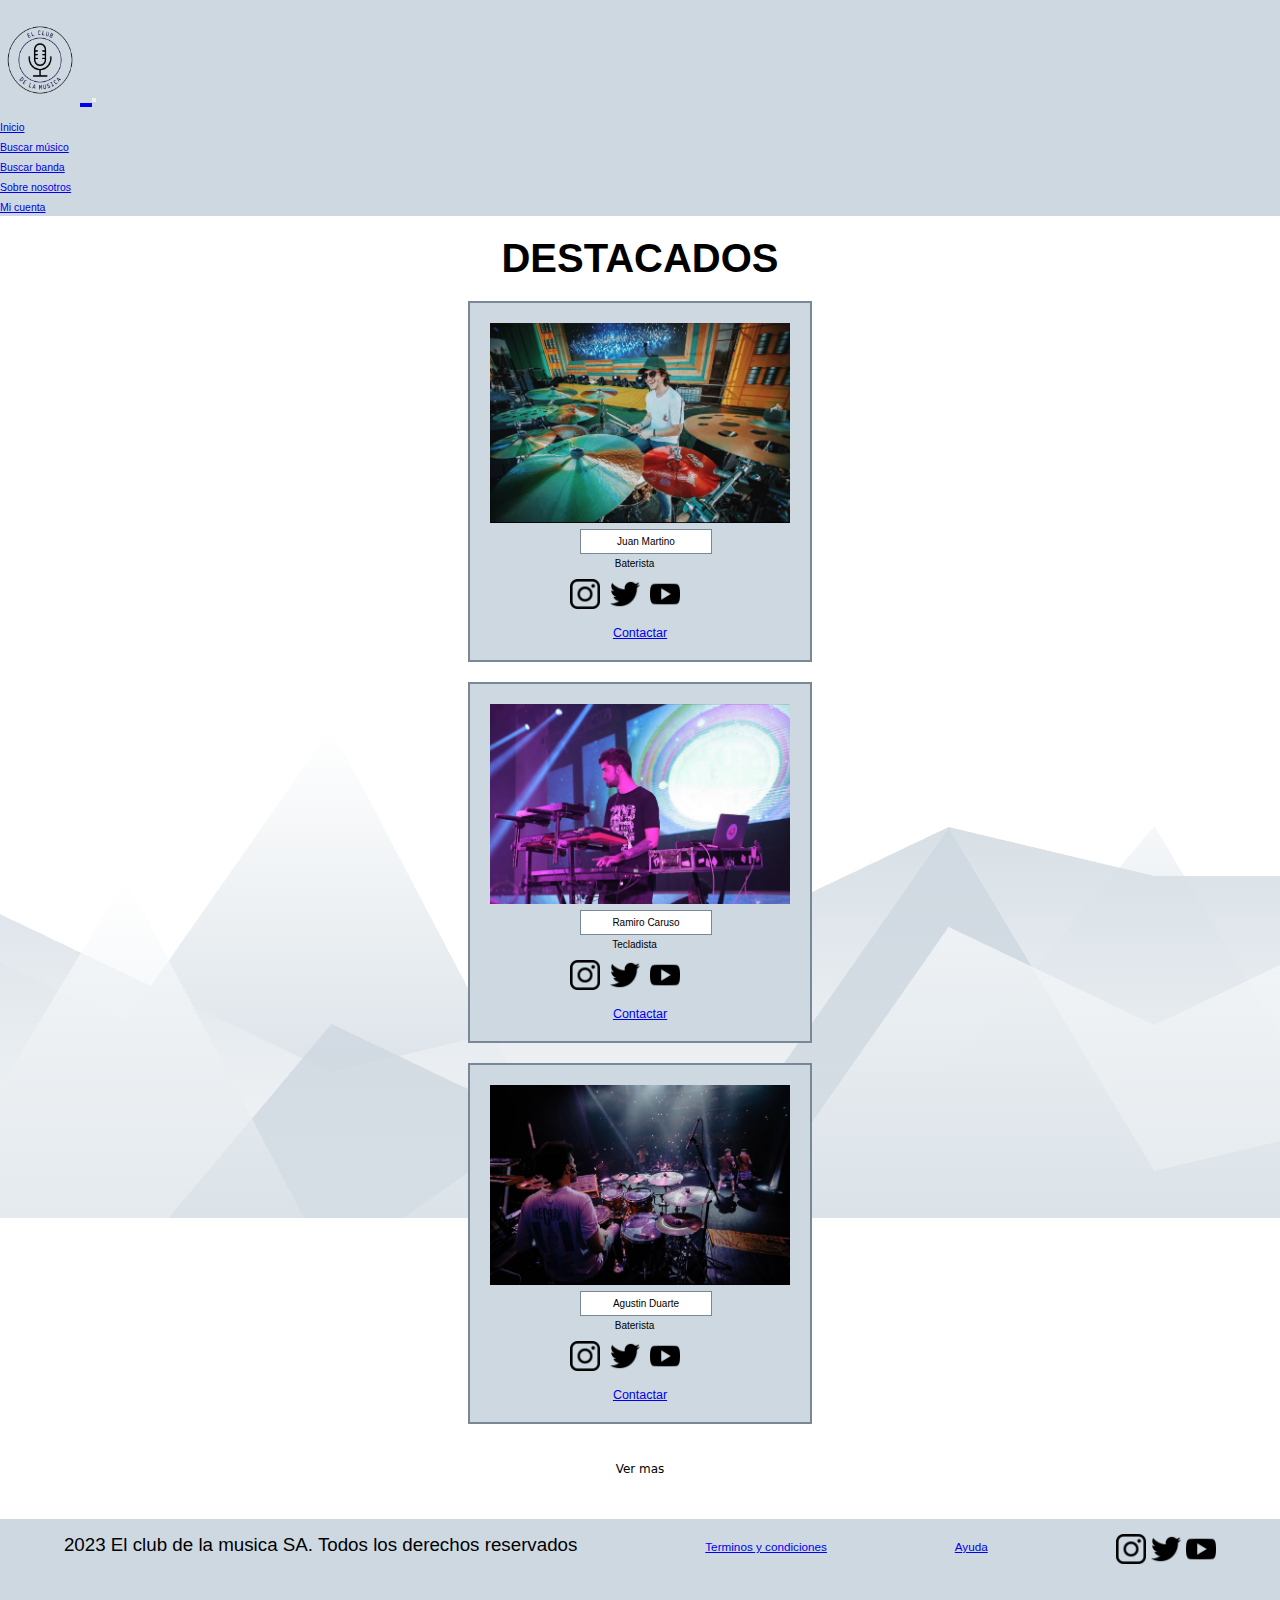
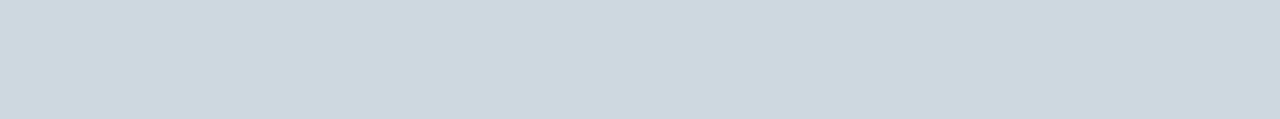
==== commit 2637381f: "version final" ====
--- a/index.html
+++ b/index.html
@@ -5,6 +5,8 @@
     <meta charset="UTF-8">
     <meta http-equiv="X-UA-Compatible" content="IE=edge">
     <meta name="viewport" content="width=device-width, initial-scale=1.0">
+    <meta name="description" content="Bienvenidos al primer buscador de musicos y bandas del Uruguay. Aqui comienza tu camino, hace crecer tu talento con nosotros!">
+    <meta name="keywords" content="musica, bandas, instrumentos, musicos">
     <link rel="shortcut icon" href="./img/logopagina.ico" />
     <link href="https://cdn.jsdelivr.net/npm/bootstrap@5.3.0-alpha1/dist/css/bootstrap.min.css" rel="stylesheet"
         integrity="sha384-GLhlTQ8iRABdZLl6O3oVMWSktQOp6b7In1Zl3/Jr59b6EGGoI1aFkw7cmDA6j6gD" crossorigin="anonymous">
--- a/css/estilos.css
+++ b/css/estilos.css
@@ -52,14 +52,16 @@
   justify-content: center;
   align-items: center;
   font-size: 2rem;
+  margin: 20px;
 }
 
 /* ARTICLE */
-
 main {
   background-image: url(../img/wave.png);
   background-repeat: no-repeat;
   background-position: center;
+  margin: 0;
+  padding: 0;
 }
 
 article {
@@ -68,13 +70,11 @@
   justify-content: space-around;
   margin-bottom: 20px;
 }
-
 article section {
   background-color: #ced8e0;
   border: solid 2px #788896;
   padding: 20px;
 }
-
 article p {
   display: flex;
   align-items: center;
@@ -104,7 +104,7 @@
 }
 
 .linkFooter:hover {
-  transform: scale(1.2) ;
+  transform: scale(1.2);
 }
 
 .estilofooter {
@@ -113,6 +113,21 @@
   justify-content: space-around;
   list-style-type: none;
   padding-top: 15px;
+}
+
+div.row {
+  padding: 0%;
+  margin: 0%;
+}
+
+div.col-sm {
+  padding: 0%;
+  margin: 0%;
+}
+
+div.col {
+  padding: 0%;
+  margin: 0%;
 }
 
 .nombres {
@@ -164,7 +179,6 @@
   margin-right: 50px;
 }
 
-
 .imgredes {
   height: 30px;
   width: 30px;
@@ -180,8 +194,9 @@
   display: flex;
   justify-content: center;
   align-items: center;
-  margin-top: 40px;
-  margin-bottom: 20px;
+  margin-bottom: 25px;
+  padding: 10px;
+  margin-top: 15px;
 }
 
 .botonVerMas {
@@ -206,35 +221,53 @@
 }
 
 .botonVerMas:not([disabled]):focus {
-  box-shadow: 0 0 0.25rem rgba(0, 0, 0, 0.5), -0.125rem -0.125rem 1rem white, 0.125rem 0.125rem 1rem white;
+  box-shadow: 0 0 0.25rem rgba(0, 0, 0, 0.5), -0.125rem -0.125rem 1rem #ced8e0, 0.125rem 0.125rem 1rem #ced8e0;
 }
 
 .botonVerMas:not([disabled]):hover {
-  box-shadow: 0 0 0.25rem rgba(0, 0, 0, 0.5), -0.125rem -0.125rem 1rem white, 0.125rem 0.125rem 1rem white;
-}
-
-div.row {
-  padding: 0%;
-  margin: 0%;
-}
-
-div.col-sm {
-  padding: 0%;
-  margin: 0%;
-}
-
-div.col {
-  padding: 0%;
-  margin: 0%;
-}
-
+  box-shadow: 0 0 0.25rem rgba(0, 0, 0, 0.5), -0.125rem -0.125rem 1rem #ced8e0, 0.125rem 0.125rem 1rem #ced8e0;
+}
+
+@media screen and (max-width: 1007px) {
+  .botonVerMas {
+    background: linear-gradient(to bottom right, #ced8e0, #ced8e0);
+    border: 0;
+    color: black;
+    cursor: pointer;
+    display: inline-block;
+    font-family: -apple-system, system-ui, "Segoe UI", Roboto, Helvetica, Arial, sans-serif;
+    font-size: 12px;
+    font-weight: 500;
+    line-height: 2.5;
+    outline: transparent;
+    padding: 0 1rem;
+    text-align: center;
+    text-decoration: none;
+    transition: box-shadow 0.2s ease-in-out;
+    user-select: none;
+    -webkit-user-select: none;
+    touch-action: manipulation;
+    white-space: nowrap;
+  }
+  .botonVerMas:not([disabled]):focus {
+    box-shadow: 0 0 0.25rem rgba(0, 0, 0, 0.5), -0.125rem -0.125rem 1rem #ced8e0, 0.125rem 0.125rem 1rem #ced8e0;
+  }
+  .botonVerMas:not([disabled]):hover {
+    box-shadow: 0 0 0.25rem rgba(0, 0, 0, 0.5), -0.125rem -0.125rem 1rem #ced8e0, 0.125rem 0.125rem 1rem #ced8e0;
+  }
+}
 /* IFRAME */
+article.iframeArticle {
+  margin-bottom: 0px;
+}
+
 .iframe {
   display: flex;
   align-items: center;
   justify-content: center;
-  height: 50%;
-  width: 50%;
+  height: 80%;
+  width: 80%;
+  margin-bottom: 0;
 }
 
 .historia {
@@ -247,7 +280,7 @@
 }
 
 .miCuenta {
-  height: 300px;
+  height: 400px;
   font-size: 3rem;
   margin: 40px;
   margin-bottom: 100px;
@@ -302,83 +335,43 @@
   transform: scale(1.2);
 }
 
-
 @media screen and (max-width: 900px) {
   #grid_container {
     grid-template-columns: 1fr;
     grid-template-rows: 600px 100px;
     grid-template-areas: "article" "footer";
   }
-
   nav {
     display: none;
   }
-
   h1 {
     font-size: 2rem;
   }
-
+  footer {
+    height: 200px;
+  }
+  .estilofooter {
+    font-size: 4rem;
+    display: flex;
+    margin-top: 40px;
+  }
+  .logoprincipal {
+    height: 35px;
+    width: 35px;
+  }
+  .imgfooter {
+    height: 20px;
+    width: 20px;
+  }
+  .copyfooter {
+    display: none;
+  }
   .buscadorMusicos {
     width: 300px;
     font-size: 5px;
     height: 4px;
     margin-left: 25px;
   }
-
-  footer {
-    height: 200px;
-  }
-
-  .estilofooter {
-    font-size: 4rem;
-    display: flex;
-    margin-top: 40px;
-  }
-
-  .logoprincipal {
-    height: 35px;
-    width: 35px;
-  }
-
-  .imgfooter {
-    height: 20px;
-    width: 20px;
-  }
-
-  .copyfooter {
-    display: none;
-  }
-}
-
-@media screen and (max-width: 1060px) {
-  .botonVerMas {
-    background: linear-gradient(to bottom right, #ced8e0, #ced8e0);
-    border: 0;
-    color: black;
-    cursor: pointer;
-    display: inline-block;
-    font-family: -apple-system, system-ui, "Segoe UI", Roboto, Helvetica, Arial, sans-serif;
-    font-size: 12px;
-    font-weight: 500;
-    line-height: 2.5;
-    outline: transparent;
-    padding: 0 1rem;
-    text-align: center;
-    text-decoration: none;
-    transition: box-shadow 0.2s ease-in-out;
-    user-select: none;
-    -webkit-user-select: none;
-    touch-action: manipulation;
-    white-space: nowrap;
-  }
-
-  .botonVerMas:not([disabled]):focus {
-    box-shadow: 0 0 0.25rem rgba(0, 0, 0, 0.5), -0.125rem -0.125rem 1rem #ced8e0, 0.125rem 0.125rem 1rem #ced8e0;
-  }
-
-  .botonVerMas:not([disabled]):hover {
-    box-shadow: 0 0 0.25rem rgba(0, 0, 0, 0.5), -0.125rem -0.125rem 1rem #ced8e0, 0.125rem 0.125rem 1rem #ced8e0;
-  }
-}
-
-/*# sourceMappingURL=estilos.css.map */+}
+
+/*# sourceMappingURL=estilos.css.map */
